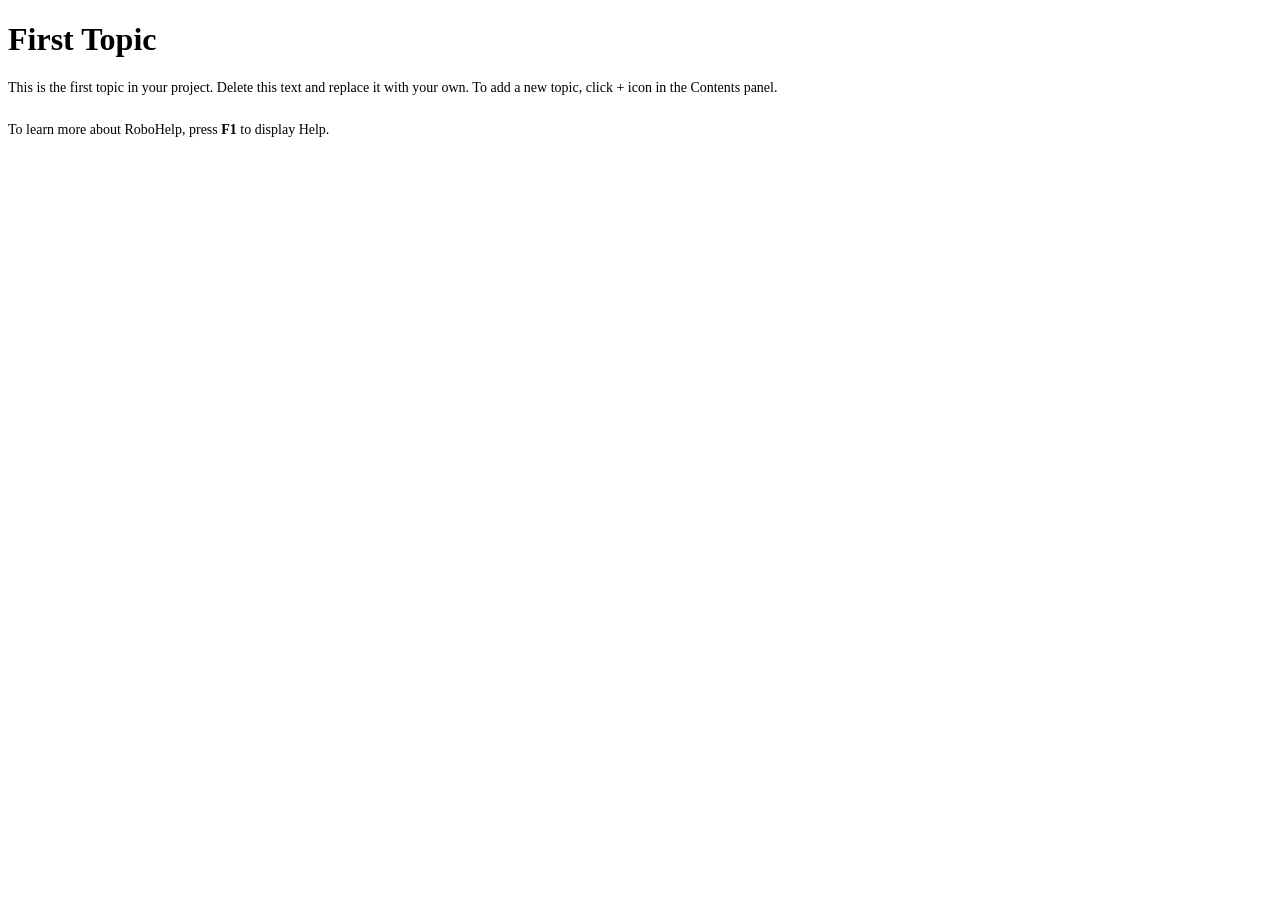
==== First_Topic.htm @ a484062f "Add files via upload" ====
<?xml version="1.0" encoding="utf-8" ?>
<!DOCTYPE html>
<html xmlns="http://www.w3.org/1999/xhtml"><head>
  <meta http-equiv="X-UA-Compatible" content="IE=edge"/>
  <meta name="viewport" content="width=device-width, initial-scale=1, maximum-scale=3, user-scalable=yes"/>
  <meta name="version" content="2022.4.0"/>
  <link rel="StyleSheet" href="./template/styles/topic.min.css" type="text/css"/>
  <link rel="StyleSheet" data-skin="true" type="text/css" href="./template/Orange/layout.css"/>
  <link rel="StyleSheet" data-skin="true" href="./template/Orange/userstyles.css" type="text/css"/>
  
  <script data-relpath="." src="./template/scripts/csh-redirect.js" type="text/javascript"></script>

<meta http-equiv="Content-Type" content="text/html; charset=utf-8"/>
<meta name="topic-status" content="Draft"/>
<title>First Topic</title>
<meta name="generator" content="Adobe RoboHelp 2022"/>
<link rel="stylesheet" href="assets/css/default.css" type="text/css"/>
<meta name="rh-version" content="2022.4.182"/></head>

<body class="rh-BODY-wrapper">
  <div class="cookie-widget-holder" id="cookie-status-widget-holder"></div>
  <div class="RH-LAYOUT-HEADER-skip-content-container" id="skip-to-content"></div>
  <header class="RH-LAYOUT-HEADER-container" role="banner">
    <div class="RH-LAYOUT-HEADER-logo-box  ">
      <div class="RH-LAYOUT-HEADER-logo" id="logo-holder"></div>
      <div class="RH-LAYOUT-HEADER-title" id="topic-title-holder"></div>
    </div>
    <div class="RH-LAYOUT-HEADERMENU-container" id="header-menu"></div>
    <div class="search-placeholder-class" id="search-with-help"></div>
  </header>
  <main role="main" class="RH-LAYOUT-BODY-container">
    <div class="RH-LAYOUT-SEARCHRESULTS" id="rh-searchresults"></div>
    <div class="RH-LAYOUT-LEFTPANEL-container" id="rh-leftpanel"></div>
    <div class="rh-layout-BODY-main" id="rh-layout-main">
      <div class="RH-LAYOUT-TOOLBAR-toolbar-box" id="rh-toolbar"></div>
      <div class="rh-layout-BODY-body">
        <div class="RH-LAYOUT-CENTERPANEL-container">
          <div class="rh-layout-selectdetails" id="rh-selectdetails"></div>
          <div class="RH-LAYOUT-CENTERPANEL-topic-box" id="rh-topic">
<h1>First Topic</h1>
<p>This is the first topic in your project. Delete this text and replace it with your own. To add a new topic, click + icon in the Contents panel.</p>
<p> </p>
<p>To learn more about RoboHelp, press <b>F1</b> to display Help.</p>

</div>
          <div class="RH-LAYOUT-BRS-container" id="rh-brs"></div>
        </div>
        <div class="RH-LAYOUT-RIGHTPANEL-container" id="rh-rightpanel"></div>
      </div>
    </div>
  </main>
  <footer role="contentinfo" class="RH-LAYOUT-FOOTER-container" id="rh-footer"></footer>
  <script type="text/javascript">//<![CDATA[

    gRootRelPath = "."
    gCommonRootRelPath = "."
    gTopicId = "0_1"
  
//]]></script>


  <script src="./template/scripts/topicpage.js"></script>
  <script src="./whxdata/layoutconfig.js"></script>
  <script src="./whxdata/brsdata.js"></script>

  
    

            


</body></html>
---- template/styles/topic.min.css ----
﻿[data-rhwidget="ExpandingText"].twisties-on-right a.expanding-title:after{content:'►';font-size:75%;vertical-align:middle}[data-rhwidget="ExpandingText"].twisties-on-left a.expanding-title:before{content:'►';font-size:75%;vertical-align:middle}[data-rhwidget="ExpandingText"] .expanding-content{display:none}[data-rhwidget="ExpandingText"].expanded.twisties-on-right a.expanding-title:after{content:'▼';font-size:75%;vertical-align:middle}[data-rhwidget="ExpandingText"].expanded.twisties-on-left a.expanding-title:before{content:'▼';font-size:75%;vertical-align:middle}[data-rhwidget="ExpandingText"] .expanding-content{display:inline;margin-left:0.25rem}a[data-rhwidget="DropSpot"].twisties-on-right:after{content:'►';font-size:75%;vertical-align:middle}a[data-rhwidget="DropSpot"].twisties-on-left:before{content:'►';font-size:75%;vertical-align:middle}a[data-rhwidget="DropSpot"].expanded.twisties-on-right:after{content:'▼';font-size:75%;vertical-align:middle}a[data-rhwidget="DropSpot"].expanded.twisties-on-left:before{content:'▼';font-size:75%;vertical-align:middle}.rh-popover{position:absolute;display:flex;justify-content:center;align-items:center;-webkit-box-sizing:border-box;-moz-box-sizing:border-box;box-sizing:border-box;background-color:#fff;border:.125rem solid #c8c8c8;border-radius:.25rem;padding:0;max-width:40.875rem;outline:none;-ms-filter:"progid:DXImageTransform.Microsoft.Alpha(Opacity=0)";filter:alpha(opacity=0);-webkit-transition:opacity 0.35s;-moz-transition:opacity 0.35s;-o-transition:opacity 0.35s;-ms-transition:opacity 0.35s;transition:opacity 0.35s;text-align:left}.rh-popover .rh-popover-content{-webkit-box-sizing:border-box;-moz-box-sizing:border-box;box-sizing:border-box;position:relative;display:block;border-radius:0 0 .125rem .125rem;height:100%;width:100%}.rh-popover .popover-text{margin:0.25rem;white-space:pre-line}.rh-popover .popover-topic{height:100%;width:100%}.expanding-content{white-space:pre-line}[data-targetname]:not(.show){display:none}[data-rhwidget="Trigger"].pressed:after{content:'▼';font-size:75%;vertical-align:middle}[data-rhwidget="Trigger"]:not(.pressed):after{content:'►';font-size:75%;vertical-align:middle}.rh-tag-content-hover{font-style:italic !important;color:red !important;background-color:#ff0 !important}.rh-applied-tag{color:green !important}div.rh_body{position:absolute;top:0;left:0;bottom:0;right:0;margin:0.5em;overflow:auto}img.rh-tag-content-hover{outline:2px solid red !important}object.rh-tag-content-hover{outline:2px solid red !important}img.popup-image-thumbnail{cursor:pointer}.rh-modal{padding-top:5rem;left:0;top:0;width:100% !important;height:100% !important;overflow:auto;background-color:rgba(0,0,0,0.3);position:fixed;z-index:10000}table.rh-modal-table{width:100%;height:100%}table.rh-modal-table td{vertical-align:baseline}.rh-modal-content{position:relative;float:left;top:1.7rem;background-color:#fefefe;border:1.25rem solid #fff;text-align:center;z-index:-1}.rh-modal-container{position:absolute;overflow:visible;text-align:center}.rh-modal-close{border-radius:6.0rem;float:right;height:3rem;width:3rem;margin-left:-1.5rem;cursor:pointer;text-align:center;background-color:#fefefe;background-image:url("../images/modal-close.png");background-repeat:no-repeat;background-position:center center;background-size:1.4rem 1.4rem;z-index:100;max-width:40px;max-height:40px}img.rh-expand-icon{height:1.2rem;width:1.2rem;margin-left:-1.5rem;margin-bottom:0.3rem;cursor:pointer}.text-box{float:left;background-color:#ffffff;width:200px;height:200px;border:solid 1px #000000;padding:5px}a.minitoc-caption{text-decoration:none;color:initial;font-weight:bold;font-size:12pt}p.minitoc-caption{font-weight:bold;font-size:12pt}ol.minitoc-list{padding-left:0;margin-left:0;list-style:none}ol.minitoc-list ol{list-style:none}p.seealso-caption{font-weight:bold;font-size:12pt}ol.seealso-list{padding-left:0;margin-left:0;list-style:none}p.reltopics-caption{font-weight:bold;font-size:12pt}ol.reltopics-list{padding-left:0;margin-left:0;list-style:none}span.expanding-content::before,span[data-targetname="expanding"]::before{content:' '}a.tooltip{color:#800000;cursor:pointer;font-style:italic;text-decoration:none}img,table{max-width:100%;height:auto}
---- template/Orange/layout.css ----
body {
  height: 100%;
  margin: 0;
  min-height: 100vh;
}

html {
  height: 100%;
}

:focus {
  outline: none;
}
.js-focus-visible :focus:not(.focus-visible) {
  outline: none;
}

.js-focus-visible .focus-visible:not(input) {
  outline-width: 0.125rem;
  outline-style: solid;
  outline-color: currentColor;
  outline-offset: -0.125rem;
}

label {
  cursor: pointer;
}

.rh-BODY-wrapper a {}

.rh-button {
  border: 0;
  margin: 0.187rem;
  padding: 0;
  background: transparent;
  cursor: pointer;
  text-decoration: inherit;
  text-transform: inherit;
  color: inherit;
  font-size: inherit;
  line-height: inherit;
  font-family: inherit;
  font-weight: inherit;
  font-style: inherit;
  letter-spacing: inherit;
  vertical-align: inherit;
}

.rh-layout-BODY-main {
  display: block;
  float: right;
  background: transparent;
  top: 0;
  position: relative;
  width: 100%;
}

.rh-layout-BODY-body {
  display: flex;
  height: calc(100% - 3.5rem);
}

.rh-ellipses-class {
  margin-left: 1.25rem;
  white-space: nowrap;
  width: 100%;
  overflow: hidden;
  text-overflow: ellipsis;
  display: inline-block;
  text-align: left;
}

.RH-LAYOUT-thumbnail {
  left: 0;
  top: 0;
  width: 100% !important;
  height: 100% !important;
  overflow: auto;
  background-color: rgba(0, 0, 0, 0.3);
  position: fixed;
  z-index: 10000;
  display: flex;
  justify-content: center;
  align-items: center;
}

.RH-LAYOUT-thumbnail-img-container {
  position: absolute;
  overflow: visible;
  align-items: center;
  display: flex;
  justify-content: center;
  max-width: 95%;
  max-height: 95%;
}

.RH-LAYOUT-thumbnail-close {
  border-radius: 6.0rem;
  float: right;
  height: 3rem;
  width: 3rem;
  cursor: pointer;
  text-align: center;
  background-color: #fefefe;
  background-image: url(./cross.svg);
  background-repeat: no-repeat;
  background-position: center center;
  background-size: 1.4rem 1.4rem;
  z-index: 100;
  max-width: 40px;
  max-height: 40px;
  position: absolute;
  right: -1rem;
  top: 0;
}

.RH-LAYOUT-thumbnail-image {
  position: relative;
  background-color: #fefefe;
  border: 1.25rem solid #fff;
  text-align: center;
  z-index: -1;
  max-width: calc(100% - 2rem);
  margin-top: 2rem;
}

.rh-main-class {
  height: 100%;
  flex-direction: column;
  display: flex;
  flex-grow: 1;
}

.rh-BODY-wrapper {
  height: auto;
  font-family: "Helvetica Neue", Helvetica, "Roboto", Arial, sans-serif;
  flex-direction: column;
  display: flex;
  position: relative;
  margin: 0;
  overflow: auto;
}

.rh-layout-selectdetails {
  width: 100%;
  background-color: transparent;
}

.RH-LAYOUT-BODY-container {
  display: flex;
  flex-grow: 1;
  align-items: stretch;
  position: relative;
}

.rh-hyperlink-popover {
  height: 100%;
  width: 100%;
  border: 0;
  overflow: auto;
}

.rh-popover {
  position: fixed;
  box-shadow: 0 0.125rem 0.187rem rgba(0, 0, 0, 0.12), 0 0.125rem 0.125rem rgba(0, 0, 0, 0.24);
  border-radius: 0.3125rem;
  z-index: 10;
  background: white;
}

.cookie-widget-holder {
  position: fixed;
  top: 0;
  width: 100%;
  height: 100%;
  z-index: 25;
}
.RH-LAYOUT-HEADER-container {
  height: 4.0rem;
  display: flex;
  align-items: center;
  color: azure;
  box-sizing: border-box;
  padding: 0.5rem 2rem 0.5rem 1.5rem;
  position: relative;
  justify-content: flex-end;
  box-shadow: 0 0.0625rem 0.275rem rgba(0, 0, 0, 0.1);;
  z-index: 20;
}

.sticky-header {
  position: sticky;
  top: 0;
}

.RH-LAYOUT-HEADER-logo-box {
  justify-content: center;
  align-items: center;
  display: flex;
  width: auto;
  position: absolute;
  left: 2rem;
  top: 0.5rem;
  height: calc(100% - 1rem);
}

.RH-LAYOUT-HEADER-logo {
  background-image: url(./logo.png);
  background-color: transparent;
  border: none;
  background-position: center;
  background-repeat: no-repeat;
  background-size: 3rem 3rem;
  padding: 0;
  cursor: pointer;
  margin-right: 2rem;
  height: 100%;
  width: 5rem;
}

.rh-layout-HEADER-logo-link {
  display: block;
  width: 100%;
  height: 100%;
}

.rh-layout-HEADER-title-link {
  display: flex;
  cursor: inherit;
  text-decoration: inherit;
  text-transform: inherit;
  color: inherit;
  font-size: inherit;
  line-height: inherit;
  font-family: inherit;
  font-weight: inherit;
  font-style: inherit;
  letter-spacing: inherit;
  vertical-align: inherit;
}

.logo-holder{
  height: 100%;
}

.logo-holder-cover-class  {
  width: 100%;
  height: 100%;
}

.RH-LAYOUT-HEADER-title {
  font-size: 1.675rem;
  width: auto;
  cursor: pointer;
  white-space: nowrap;
  font-family: inherit;
  display: flex;
  align-items: center;
  height: 100%;
}



.RH-LAYOUT-LEFTPANEL-container {
  height: calc(100vh - 4.25rem);
  top: 0;
  position: sticky;
  max-width: 20rem;
  min-width: 20rem;
}

.RH-LAYOUT-LEFTPANEL-tab-panel {
  height: calc(100% - 4rem);
  font-size: 0.9rem;
}

.RH-LAYOUT-LEFTPANEL-toc {
  overflow: auto;
  width: 100%;
  height: 100%;
  padding-left: 0;
  box-sizing: border-box;
}

.RH-LAYOUT-LEFTPANEL-section {
  overflow: hidden;
}

.RH-LAYOUT-LEFTPANEL-title {
  display: flex;
  white-space: normal;
  flex-direction: row;
  align-items: center;
  justify-content: flex-start;
  text-decoration: none;
  box-sizing: border-box;
  width: 100%;
  padding-left: 0.275rem;
  padding-right: 0.275rem;
  padding-top: 0.5rem;
  padding-bottom: 0.5rem;
  cursor: pointer;
}

.RH-LAYOUT-LEFTPANEL-title-level-0 {
  padding-left: 2.275rem;
}

.RH-LAYOUT-LEFTPANEL-title-level-1 {
  padding-left: 3.275rem;
}

.RH-LAYOUT-LEFTPANEL-title-level-2 {
  padding-left: 4.275rem;
}

.RH-LAYOUT-LEFTPANEL-title-level-3 {
  padding-left: 5.275rem;
}

.RH-LAYOUT-LEFTPANEL-title-level-4 {
  padding-left: 5.275rem;
}

.RH-LAYOUT-LEFTPANEL-title-level-5 {
  padding-left: 6.275rem;
}

.RH-LAYOUT-LEFTPANEL-title-level-6 {
  padding-left: 7.275rem;
}

.RH-LAYOUT-LEFTPANEL-title-level-7 {
  padding-left: 8.275rem;
}

.RH-LAYOUT-LEFTPANEL-title:hover {
  display: flex;
}

.RH-LAYOUT-LEFTPANEL-collapsed-title {
  display: flex;
  margin-left: -1rem;
}

.RH-LAYOUT-LEFTPANEL-expand-icon {
  width: 0.75rem;
  height: 0.75rem;
  min-width: 0.75rem;
  min-height: 0.75rem;
  background-size: contain;
  background-repeat: no-repeat;
  background-position: center;
  background-image: url(./ch-right.svg);
  margin-right: 0.25rem;
  cursor: pointer;
}

.RH-LAYOUT-LEFTPANEL-expanded-title {
  display: flex;
  margin-left: -1rem;
}

.RH-LAYOUT-LEFTPANEL-collapse-icon {
  width: 0.75rem;
  height: 0.75rem;
  min-width: 0.75rem;
  min-height: 0.75rem;
  background-size: 100% 100%;
  background-repeat: no-repeat;
  background-position: center;
  background-image: url(./ch-down.svg);
  margin-right: 0.25rem;
  cursor: pointer;
}

.RH-LAYOUT-LEFTPANEL-topic-icon {
  width: 0;
  height: 0;
  background-size: contain;
  background-repeat: no-repeat;
  background-position: center;
  cursor: pointer;
  flex-shrink: 0;
}

.RH-LAYOUT-LEFTPANEL-selected-title {
  display: flex;
  margin-left: -1rem;
}
.rh-layout-LEFTPANEL-tree-item-content {
  white-space: normal;
  overflow: hidden;
  text-overflow: ellipsis;
  display: inline;
}

.rh-layout-LEFTPANEL-tree-item-content a {
  white-space: normal;
  overflow: hidden;
  text-overflow: ellipsis;
  display: inline;
  text-decoration: none;
}

.RH-LAYOUT-LEFTPANEL-selected-icon {
  border-radius: 2rem;
  width: 0.5rem;
  min-width: 0.5rem;
  height: 0.5rem;
  background-size: 100% 100%;
  margin-left: 0.15rem;
  margin-right: 0.4rem;
}

.RH-LAYOUT-LEFTPANEL-selected-section-icon {
}

.RH-LAYOUT-LEFTPANEL-selected-title:hover {
  display: flex;
}

.rh-layout-LEFTPANEL-toc-icon-open {
  position: absolute;
  top: 0;
  right: 0.25rem;
  height: auto;
  display: flex;
  align-items: center;
  width: auto;
  cursor: pointer;
}

.rh-layout-LEFTPANEL-toc-icon-collapsed {
  left: 0;
  margin-left: 1rem;
}

.rh-layout-LEFTPANEL-left-panel {
  position: relative;
  height: 100%;
}

.rh-layout-LEFTPANEL-tree-item-text {
  display: flex;
  cursor: pointer;
  flex-grow: 1;
  text-decoration: inherit;
  text-transform: inherit;
  color: inherit;
  font-size: inherit;
  line-height: inherit;
  font-family: inherit;
  font-weight: inherit;
  font-style: inherit;
  letter-spacing: inherit;
  vertical-align: inherit;
}

.rh-layout-simple-list {
  margin: 0;
  padding: 0;
  list-style: none;
}

.rh-layout-LEFTPANEL-left-panel li:focus {
  outline: none;
}
.RH-LAYOUT-LEFTPANEL-tab-view {
  display: block;
  height: 100%;
  width: 100%;
  min-width: 20rem;
}

.RH-LAYOUT-LEFTPANEL-tab-list {
  display: flex;
  flex-direction: row;
  justify-content: space-evenly;
  height: 3rem;
  width: 100%;
  margin-bottom: 0.5rem;
}

.RH-LAYOUT-LEFTPANEL-tab {
  display: inline;
  white-space: nowrap;
  overflow: hidden;
  text-overflow: ellipsis;
  align-items: center;
  border-radius: 0.3125rem;
  padding: 0.5rem;
  margin: 0.35rem 0.5rem;
  padding-left: 0.75rem;
  padding-right: 0.75rem;
  letter-spacing: 0;
  font-style: inherit;
  text-transform: none;
  font-size: 1rem;
  cursor: pointer;
}

.RH-LAYOUT-LEFTPANEL-selected-tab {
  font-weight: bold;
}
.rh-layout-TOOLBAR-custom-button-wrapper {
    display: flex;
    justify-content: flex-end;
    width: 100%;
    overflow-x: auto;
}

  
.RH-LAYOUT-TOOLBAR-button-0 {
    display: flex;
    align-items: center;
    border-radius: 0.3125rem;
    font-size: 1rem;
    padding: 0.65rem;
    width: auto;
    margin: 0.5rem;
    margin-top: 0.2rem;
    padding-left: 0.75rem;
    padding-right: 0.75rem;
    cursor: pointer;
    line-height: 1.25rem;
    font-family: inherit;
    color: inherit;
  }
  
 .RH-LAYOUT-TOOLBAR-button-0-applied {
    display: flex;
  }

  .RH-LAYOUT-TOOLBAR-button-0 .RH-LAYOUT-TOOLBAR-button-icon {
    background-image: url(./expand_all.svg);
    background-repeat: no-repeat;
    background-position: center center;
    background-size: contain;
    width: 1.25rem;
    height: 1.25rem;
    margin-right: 0.25rem;
    outline: none;
  }
  
  .RH-LAYOUT-TOOLBAR-button-0 .RH-LAYOUT-TOOLBAR-button-icon-applied {
    background-image: url(./collapse_all.svg);
  }
  
  .RH-LAYOUT-TOOLBAR-button-1 {
    display: flex;
    align-items: center;
    border-radius: 0.3125rem;
    font-size: 1rem;
    padding: 0.65rem;
    width: auto;
    margin: 0.5rem;
    padding-left: 0.75rem;
    padding-right: 0.75rem;
    cursor: pointer;
    line-height: 1.25rem;
    margin-top: 0.2rem;
    font-family: inherit;
    color: inherit;
  }
  
  .RH-LAYOUT-TOOLBAR-button-1-applied {
    display: flex;
  }

  .RH-LAYOUT-TOOLBAR-button-1 .RH-LAYOUT-TOOLBAR-button-icon {
    background-image: url(./unsaved.svg);
    background-repeat: no-repeat;
    background-position: center center;
    background-size: contain;
    width: 1.25rem;
    height: 1.25rem;
    margin-right: 0.25rem;
    outline: none;
  }
  
  .RH-LAYOUT-TOOLBAR-button-1 .RH-LAYOUT-TOOLBAR-button-icon-applied {
    background-image: url(./saved.svg);
  }
  
  .RH-LAYOUT-TOOLBAR-button-2 {
    display: flex;
    align-items: center;
    border-radius: 0.3125rem;
    font-size: 1rem;
    padding: 0.65rem;
    width: auto;
    margin: 0.5rem;
    padding-left: 0.75rem;
    padding-right: 0.75rem;
    cursor: pointer;
    margin-top: 0.2rem;
    line-height: 1.25rem;
    font-family: inherit;
    color: inherit;
}
  
  .RH-LAYOUT-TOOLBAR-button-2-applied {
    display: flex;
  }
  
  .RH-LAYOUT-TOOLBAR-button-2 .RH-LAYOUT-TOOLBAR-button-icon {
    background-image: url(./filter.svg);
    background-repeat: no-repeat;
    background-position: center center;
    background-size: contain;
    width: 1.25rem;
    height: 1.25rem;
    margin-right: 0.25rem;
    outline: none;
  }
  
  .RH-LAYOUT-TOOLBAR-button-2 .RH-LAYOUT-TOOLBAR-button-icon-applied {
    background-image: url(./filter2.svg);
  }
  
  .RH-LAYOUT-TOOLBAR-button-3 {
    display: flex;
    align-items: center;
    border-radius: 0.3125rem;
    font-size: 1rem;
    padding: 0.65rem;
    width: auto;
    margin: 0.5rem;
    padding-left: 0.75rem;
    margin-top: 0.2rem;
    padding-right: 0.75rem;
    cursor: pointer;
    line-height: 1.25rem;
    font-family: inherit;
    color: inherit;
  }
  
  .RH-LAYOUT-TOOLBAR-button-3-applied {
    display: flex;
  }
  
  .RH-LAYOUT-TOOLBAR-button-3 .RH-LAYOUT-TOOLBAR-button-icon {
    background-image: url(./bmrk_select.svg);
    background-repeat: no-repeat;
    background-position: center center;
    background-size: contain;
    width: 1.25rem;
    height: 1.25rem;
    margin-right: 0.25rem;
    outline: none;
  }
  
  .RH-LAYOUT-TOOLBAR-button-3 .RH-LAYOUT-TOOLBAR-button-icon-applied {
    background-image: url(./bmrk_unselect.svg);
  }
  
  .RH-LAYOUT-TOOLBAR-button-4 {
    display: flex;
    align-items: center;
    border-radius: 0.3125rem;
    font-size: 1rem;
    padding: 0.65rem;
    width: auto;
    margin: 0.5rem;
    margin-top: 0.2rem;
    padding-left: 0.75rem;
    padding-right: 0.75rem;
    cursor: pointer;
    line-height: 1.25rem;
    font-family: inherit;
    color: inherit;
  }
  
  .RH-LAYOUT-TOOLBAR-button-4-applied {
    display: flex;
  }
  
  .RH-LAYOUT-TOOLBAR-button-4 .RH-LAYOUT-TOOLBAR-button-icon {
    background-image: url(./download_pdf.svg);
    background-repeat: no-repeat;
    background-position: center center;
    background-size: contain;
    width: 1.25rem;
    height: 1.25rem;
    margin-right: 0.25rem;
    outline: none;
  }
  
  .RH-LAYOUT-TOOLBAR-button-4 .RH-LAYOUT-TOOLBAR-button-icon-applied {
    background-image: url(./download_pdf.svg);
  }
  
  .RH-LAYOUT-TOOLBAR-button-5 {
    display: flex;
    align-items: center;
    border-radius: 0.3125rem;
    font-size: 1rem;
    padding: 0.65rem;
    width: auto;
    margin: 0.5rem;
    padding-left: 0.75rem;
    margin-top: 0.2rem;
    padding-right: 0.75rem;
    cursor: pointer;
    line-height: 1.25rem;
    font-family: inherit;
    color: inherit;
  }
  
  .RH-LAYOUT-TOOLBAR-button-5-applied {
    display: flex;
  }
  
  .RH-LAYOUT-TOOLBAR-button-5 .RH-LAYOUT-TOOLBAR-button-icon {
    background-image: url(./search.svg);
    background-repeat: no-repeat;
    background-position: center center;
    background-size: contain;
    width: 1.25rem;
    height: 1.25rem;
    margin-right: 0.25rem;
    outline: none;
  }
  
  .RH-LAYOUT-TOOLBAR-button-5 .RH-LAYOUT-TOOLBAR-button-icon-applied {
    background-image: url(./search.svg);
  }
  
  .RH-LAYOUT-TOOLBAR-button-6 {
    display: flex;
    align-items: center;
    border-radius: 0.3125rem;
    font-size: 1rem;
    padding: 0.65rem;
    width: auto;
    margin: 0.5rem;
    padding-left: 0.75rem;
    padding-right: 0.75rem;
    margin-top: 0.2rem;
    cursor: pointer;
    line-height: 1.25rem;
    font-family: inherit;
    color: inherit;
  }
  
  
  .RH-LAYOUT-TOOLBAR-button-6-applied {
    display: flex;
  }

  .RH-LAYOUT-TOOLBAR-button-6 .RH-LAYOUT-TOOLBAR-button-icon {
    background-image: url(./share.svg);
    background-repeat: no-repeat;
    background-position: center center;
    background-size: contain;
    width: 1.25rem;
    height: 1.25rem;
    margin-right: 0.25rem;
    outline: none;
  }
  
  .RH-LAYOUT-TOOLBAR-button-6 .RH-LAYOUT-TOOLBAR-button-icon-applied {
    background-image: url(./share.svg);
  }
  
  .RH-LAYOUT-TOOLBAR-button-7 {
    display: flex;
    align-items: center;
    border-radius: 0.3125rem;
    font-size: 1rem;
    padding: 0.65rem;
    width: auto;
    margin: 0.5rem;
    padding-left: 0.75rem;
    padding-right: 0.75rem;
    margin-top: 0.2rem;
    cursor: pointer;
    line-height: 1.25rem;
    font-family: inherit;
    color: inherit;
  }
  
.RH-LAYOUT-TOOLBAR-button-7-applied {
  display: flex;
}

.RH-LAYOUT-TOOLBAR-button-7 .RH-LAYOUT-TOOLBAR-button-icon {
  background-image: url(./Dark.svg);
  background-repeat: no-repeat;
  background-position: center center;
  background-size: contain;
  width: 1.25rem;
  height: 1.25rem;
  margin-right: 0.25rem;
  outline: none;
}

.RH-LAYOUT-TOOLBAR-button-7 .RH-LAYOUT-TOOLBAR-button-icon-applied {
  background-image: url(./light.svg);
}

.RH-LAYOUT-TOOLBAR-button-8 {
  display: flex;
  align-items: center;
  border-radius: 0.3125rem;
  font-size: 1rem;
  padding: 0.65rem;
  width: auto;
  margin: 0.5rem;
  padding-left: 0.75rem;
  padding-right: 0.75rem;
  margin-top: 0.2rem;
  cursor: pointer;
  line-height: 1.25rem;
  font-family: inherit;
  color: inherit;
}

.RH-LAYOUT-TOOLBAR-button-8-applied {
  display: flex;
}

.RH-LAYOUT-TOOLBAR-button-8 .RH-LAYOUT-TOOLBAR-button-icon {
background-image: url(./print.svg);
background-repeat: no-repeat;
background-position: center center;
background-size: contain;
width: 1.25rem;
height: 1.25rem;
margin-right: 0.25rem;
outline: none;
}

.RH-LAYOUT-TOOLBAR-button-8 .RH-LAYOUT-TOOLBAR-button-icon-applied {
background-image: url(./print-mobile.svg);
}
.RH-LAYOUT-HOMEPAGE-TOOLBAR-button-1 {
    display: flex;
    align-items: center;
    border-radius: 0.3125rem;
    font-size: 1rem;
    padding: 0.65rem;
    width: auto;
    margin: 0.5rem;
    padding-left: 0.75rem;
    padding-right: 0.75rem;
    cursor: pointer;
    line-height: 1.25rem;
    margin-top: 0.2rem;
    font-family: inherit;
    color: inherit;
}
  
.RH-LAYOUT-HOMEPAGE-TOOLBAR-button-1-applied {
    display: flex;
}

.RH-LAYOUT-HOMEPAGE-TOOLBAR-button-1 .RH-LAYOUT-HOMEPAGE-TOOLBAR-button-icon {
    background-image: url(./homepage-unsaved.svg);
    background-repeat: no-repeat;
    background-position: center center;
    background-size: contain;
    width: 1.25rem;
    height: 1.25rem;
    margin-right: 0.25rem;
    outline: none;
}
  
.RH-LAYOUT-HOMEPAGE-TOOLBAR-button-1 .RH-LAYOUT-HOMEPAGE-TOOLBAR-button-icon-applied {
    background-image: url(./homepage-saved.svg);
}
  
.RH-LAYOUT-HOMEPAGE-TOOLBAR-button-2 {
    display: flex;
    align-items: center;
    border-radius: 0.3125rem;
    font-size: 1rem;
    padding: 0.65rem;
    width: auto;
    margin: 0.5rem;
    padding-left: 0.75rem;
    padding-right: 0.75rem;
    cursor: pointer;
    margin-top: 0.2rem;
    line-height: 1.25rem;
    font-family: inherit;
    color: inherit;
}
  
.RH-LAYOUT-HOMEPAGE-TOOLBAR-button-2-applied {
    display: flex;
}
  
.RH-LAYOUT-HOMEPAGE-TOOLBAR-button-2 .RH-LAYOUT-HOMEPAGE-TOOLBAR-button-icon {
    background-image: url(./homepage-filter.svg);
    background-repeat: no-repeat;
    background-position: center center;
    background-size: contain;
    width: 1.25rem;
    height: 1.25rem;
    margin-right: 0.25rem;
    outline: none;
}
  
.RH-LAYOUT-HOMEPAGE-TOOLBAR-button-2 .RH-LAYOUT-HOMEPAGE-TOOLBAR-button-icon-applied {
    background-image: url(./homepage-filter2.svg);
}
.nav {
  overflow: hidden;
}

.nav ul {
  margin: 0;
  padding: 0;
  list-style-type: none;
  max-height: 3rem;
  position: relative;
}

.nav li {
  display: inline-block;
  background: transparent;
}

.nav li:last-child {
  position: absolute;
  right: 0;
  top: 0;
  visibility: hidden;
}

.nav li:nth-last-child(2) {
  position: absolute;
  top: 0;
  right: 0;
  margin: 0;
  visibility: hidden;
}

.nav#menu:target {
  height: auto;
  padding: 0;
  width: 100%;
}

.nav#menu:target ul {
  max-height: none;
}

.nav#menu:target li {
  display: block;
}

.nav#menu:target li:not(:first-child) {
  margin-top: 2px;
}

.nav#menu:target li:last-child {
  display: none;
}

.nav#menu:target li:nth-last-child(2) {
  visibility: visible;
}

.rh-layout-TOOLBAR-tool-list {
  width: 100%;
  display: flex;
  justify-content: flex-end;
}

.RH-LAYOUT-TOOLBAR-toolbar-box {
  display: block;
  width: 100%;
  margin-bottom: 0.5rem;
  position: sticky;
  top: 0;
  height: 3rem;
  z-index: 2;
}

.RH-LAYOUT-TOOLBAR-toolbar {
  display: block;
}

.RH-LAYOUT-HOMEPAGE-TOOLBAR-toolbar {
  display: block;
}

.RH-LAYOUT-TOOLBAR-toc-icon-div {
  display: flex;
  align-items: center;
  width: 3.5rem;
  cursor: pointer;
  padding-left: 1.9rem;
}

.RH-LAYOUT-TOOLBAR-panel-show {
  background-image: url(./expand_toc.svg);
  width: 1.5rem;
  height: 1.5rem;
  background-repeat: no-repeat;
  background-size: contain;
  background-position: center;
  cursor: pointer;
  z-index: 2;
}

.RH-LAYOUT-TOOLBAR-panel-hide {
  background-image: url(./collapse_toc.svg);
  width: 1.5rem;
  height: 1.5rem;
  background-repeat: no-repeat;
  background-size: contain;
  background-position: center;
  cursor: pointer;
  z-index: 2;
}

.RH-LAYOUT-TOOLBAR-menu-close {
  display: flex;
  align-items: center;
  border-radius: 0.3125rem;
  font-size: 1rem;
  padding: 0.65rem;
  width: auto;
  margin: 0.5rem;
  padding-left: 0.75rem;
  padding-right: 0.75rem;
  cursor: pointer;
  line-height: 1.25rem;
  background: white;
}

.RH-LAYOUT-TOOLBAR-menu {
  display: flex;
  align-items: center;
  border-radius: 0.3125rem;
  font-size: 1rem;
  padding: 0.65rem;
  width: auto;
  margin: 0.5rem;
  padding-left: 0.75rem;
  padding-right: 0.75rem;
  cursor: pointer;
  line-height: 1.25rem;
  background: white;
}
.RH-LAYOUT-CENTERPANEL-container {
  width: calc(100% - 22rem);
  display: flex;
  margin-left: 2rem;
  flex-direction: column;
  overflow-y: hidden;
  overflow-x: auto;
}

.RH-LAYOUT-CENTERPANEL-container-fullscreen {
  width: calc(100% - 4rem);
  margin-bottom: 3rem;
}


.RH-LAYOUT-CENTERPANEL-topic-box {
  position: relative;
  flex-grow: 1;
  min-height: calc(100% - 16rem);
}



.RH-LAYOUT-BODY-mobile-view .RH-LAYOUT-CENTERPANEL-top-panel {
  height: auto;
  display: block;
}
.RH-LAYOUT-SEARCHRESULTS-container {
  width: 100%;
  position: absolute;
  background: rgba(0, 0, 0, 0.5);
  top: 0;
  height: 0;
  z-index: 10;
  display: none;
}

.RH-LAYOUT-SEARCHRESULTS {
  position: absolute;
  top: 0;
  width: 100%;
  height: 100%;
}

.RH-LAYOUT-SEARCHRESULTS-results-outer-box {
  overflow: auto;
  width: calc(100% - 20rem - 22.5rem);
  left: 20rem;
  padding: 0 1rem;
  position: relative;
  max-height: 80vh;
  z-index: 2;
  margin-left: 2.5rem;
}

.rh-layout-SEARCHRESULTS-results-outer-box-static-header {
  position: fixed;
}

.RH-LAYOUT-SEARCHRESULTS-results-close {
  width: 0.75rem;
  height: 0.75rem;
  cursor: pointer;
  background-image: url(./cross.svg);
  background-size: contain;
  background-repeat: no-repeat;
  margin: 0 0.75rem;
}

.RH-LAYOUT-SEARCHRESULTS-results-inner-box {
  display: block;
}

.RH-LAYOUT-SEARCHRESULTS-results-inner-box .RH-LAYOUT-SEARCHRESULTS-results-header {
  display: flex;
  align-items: center;
  padding: 1.5rem 0 1.4375rem 0;
  font-size: 1rem;
}


.RH-LAYOUT-SEARCHRESULTS-result-item {
  padding: 0 2.5rem 1.5rem 2.5rem;
}

.RH-LAYOUT-SEARCHRESULTS-results-inner-box .RH-LAYOUT-SEARCHRESULTS-result-item .RH-LAYOUT-SEARCHRESULTS-result-item-title {
  text-align: center;
  font-size: 1.0rem;
  padding: 0.5rem 0;
  text-decoration: none;
}

.RH-LAYOUT-SEARCHRESULTS-result-item-summary {
  font-size: 0.9rem;
  padding: 0;
  margin: 0;
  margin-top: 0.75rem;
  overflow-wrap: break-word;
}

.RH-LAYOUT-SEARCHRESULTS-result-item-path {
  font-size: 0.8rem;
  padding: 0;
  margin: 0;
  margin-top: 0.75rem;
}

.RH-LAYOUT-SEARCHRESULTS-results-footer {
  display: flex;
  justify-content: center;
  padding-top: 2rem;
  padding-bottom: 2rem;
}

.RH-LAYOUT-SEARCHRESULTS-results-footer:empty {
  display: none;
}

.RH-LAYOUT-SEARCHRESULTS-paginator {
  display: flex;
  align-items: center;
}

.RH-LAYOUT-SEARCHRESULTS-paginator-label {
  color: #6E6E6E;
  font-size: 0.875rem;
  line-height: 1.0625rem;
  min-width: 5rem;
  text-align: center;
}

.RH-LAYOUT-SEARCHRESULTS-prev-page {
  margin-right: 1rem;
  padding: 0.5625rem;
}

.RH-LAYOUT-SEARCHRESULTS-prev-page-icon {
  display: block;
  width: 0.875rem;
  height: 0.875rem;
  cursor: pointer;
  background-image: url(./search-page-prev.svg);
  background-size: contain;
  background-repeat: no-repeat;
  background-position: center;
}

.RH-LAYOUT-SEARCHRESULTS-next-page {
  margin-left: 1rem;
  padding: 0.5625rem;
}

.RH-LAYOUT-SEARCHRESULTS-next-page-icon {
  display: block;
  width: 0.875rem;
  height: 0.875rem;
  cursor: pointer;
  background-image: url(./search-page-next.svg);
  background-size: contain;
  background-repeat: no-repeat;
  background-position: center;
}

.rh-layout-CENTERPANEL-search-prediction-results {
  overflow: auto;
  width: calc(100% - 20rem - 26rem);
  left: 20rem;
  padding: 0 4rem;
  position: relative;
  max-height: 60%;
  background: white;
  z-index: 2;
}

.rh-layout-SEARCHRESULTS-search-results-container-show {
  height: 100%;
  display: block;
}

.rh-layout-SEARCHRESULTS-search-results-container-show a {
  text-decoration: none;
}
.RH-LAYOUT-SEARCHRESULTS-phrase-result {
    margin: 0 2.8rem 1rem 2.8rem;
    padding: 0.5rem 1rem 0.5rem 1rem;
    border-radius: 0.5rem;
    border: 1px solid #dfe1e5;
  }
  
  .RH-LAYOUT-SEARCHRESULTS-phrase-title {
    padding-bottom: 0.5rem;
    height: 3rem;
    line-height: 3rem;
    background-color: transparent;
    border-radius: 0.5rem 0.5rem 0 0;
    padding: 0;
  }
  
  .RH-LAYOUT-SEARCHRESULTS-phrase-title{
    margin: 0;
  }
  
  
  .RH-LAYOUT-SEARCHRESULTS-phrase-desc {
    padding: 0.25rem 0 0 0;
    margin: 0;
    overflow: auto;
  }
  
  .RH-LAYOUT-SEARCHRESULTS-phrase-desc::-webkit-scrollbar {
    width: 0.5rem;
    background: transparent;
  }
  
  .RH-LAYOUT-SEARCHRESULTS-phrase-desc::-webkit-scrollbar-thumb {
    background-color: undefined;
  }
  
.rh-layout-CUSTOM-SEARCHRESULTS .RH-LAYOUT-SEARCHRESULTS-phrase-result {
    margin-left: 0;
    margin-right: 0;
}
.RH-LAYOUT-RIGHTPANEL-bottom-toolbar {
  position: fixed;
  right: 2rem;
  bottom: 0;
  width: 100%;
  height: auto;
}

.rh-layout-RIGHTPANEL-bottom-buttons {
  position: absolute;
  display: flex;
  width: 100%;
  justify-content: flex-end;
  align-items: center;
  bottom: 0.5rem;
  box-sizing: border-box;
}

.rh-layout-RIGHTPANEL-bottom-buttons > *:not(:last-child) {
  margin-right: 0.625rem;
}

.rh-layout-RIGHTPANEL-rightpanel-content {
  display: block;
  width: 100%;
  justify-content: center;
  position: relative;
}

.rh-fullscreenmode {
  width: 80%;
  margin: auto;
}

.rh-layout-FILTERS-filterULClass li input[type="checkbox"], .rh-layout-HOMEPAGE-FILTERS-filterULClass li input[type="checkbox"]{
  margin-right: 0.5rem;
}


.RH-LAYOUT-RIGHTPANEL-container {
  display: flex;
  justify-content: center;
  width: 16rem;
  min-width: 16rem;
  padding: 2rem 2rem 0 2rem;
  position: fixed;
  right: 0;
  top: 8rem;
  height: calc(100vh - 10rem);
}

.RH-LAYOUT-RIGHTPANEL-top-buttons {
  display: flex;
  align-items: center;
  max-height: 2rem;
  margin: 0 1rem 2.5rem 1rem;
}

.RH-LAYOUT-RIGHTPANEL-fav-button {
  background-size: 60% 60%;
  background-image: url(./unsaved.svg);
  background-repeat: no-repeat;
  background-position: center;
  width: 1.75rem;
  height: 1.75rem;
  margin-left: 0;
  border-radius: 50%;
  cursor: pointer;
  margin-right: 1rem;
}

.RH-LAYOUT-RIGHTPANEL-rightpanel-bmrk-saved {
  background-size: 60% 60%;
  background-image: url(./saved.svg);
  background-repeat: no-repeat;
  background-position: center;
  width: 1.75rem;
  height: 1.75rem;
  margin-left: 0;
  border-radius: 50%;
  cursor: pointer;
  margin-right: 1rem;
}

.RH-LAYOUT-RIGHTPANEL-print-button {
  background-size: 60% 60%;
  background-image: url(./print.svg);
  background-repeat: no-repeat;
  background-position: center;
  width: 1.75rem;
  height: 1.75rem;
  border-radius: 50%;
  cursor: pointer;
  margin-right: 1rem;
}

.RH-LAYOUT-RIGHTPANEL-highlight-remove-button {
  background-size: 60% 60%;
  background-image: url(./highlight.svg);
  background-repeat: no-repeat;
  background-position: center;
  width: 1.75rem;
  height: 1.75rem;
  border-radius: 50%;
  cursor: pointer;
}

.RH-LAYOUT-RIGHTPANEL-pageup-button {
  background-size: contain;
  background-repeat: no-repeat;
  background-position: center;
  width: 3rem;
  height: 3rem;
  margin: 0;
  background-color: transparent;
  background-image: url(./page_up.svg);
}

.RH-LAYOUT-RIGHTPANEL-fullscreen-button {
  background-size: contain;
  background-repeat: no-repeat;
  background-position: center;
  width: 3rem;
  height: 3rem;
  margin: 0;
  background-color: transparent;
  background-image: url(./full_screen.svg);
}

.RH-LAYOUT-RIGHTPANEL-regular-screen-button {
  background-size: contain;
  background-repeat: no-repeat;
  background-position: center;
  width: 3rem;
  height: 3rem;
  margin: 0;
  background-color: transparent;
  background-image: url(./regular_screen.svg);
}

.RH-LAYOUT-RIGHTPANEL-prev-button {
  background-size: contain;
  background-repeat: no-repeat;
  background-position: center;
  width: auto;
  height: 3rem;
  margin: 0;
  background-color: transparent;
  display: flex;
  align-items: center;
  text-decoration: none;
}

.RH-LAYOUT-RIGHTPANEL-next-button {
  background-size: contain;
  background-repeat: no-repeat;
  background-position: center;
  width: auto;
  height: 3rem;
  margin: 0;
  background-color: transparent;
  display: flex;
  align-items: center;
  text-decoration: none;
}
.RH-LAYOUT-FOOTER-container {
  width: 100%;
  align-items: center;
  position: relative;
  margin: auto;
  background-color: white;
}

.sticky-footer {
  position: sticky;
  bottom: 0;
}
.RH-LAYOUT-HOMEPAGE-TITLEBAR-container {
  display: flex;
  flex-direction: column;
  background-image: url(./homepage_background.png);
  height: 23rem;
  background-repeat: no-repeat;
  background-size: cover;
}

.RH-LAYOUT-HOMEPAGE-TITLEBAR-title-bar {
  background-color: transparent;
  display: flex;
  flex-wrap: wrap;
  flex-direction: row;
  justify-content: flex-start;
  height: 4rem;
  padding: 0.5rem 0.5rem 0.5rem 2rem;
  align-items: center;
  min-height: 2.5rem;
  font-size: 1.675rem;
  color: white;
  margin-bottom: 5.5rem;
  width: inherit;
}

.RH-LAYOUT-HOMEPAGE-TITLEBAR-logo {
  margin-right: 2rem;
  background-color: transparent;
  border: none;
  background-image: url(./logo.png);
  background-repeat: no-repeat;
  background-position: center;
  background-size: contain;
  height: 100%;
  width: 5rem;
  cursor: pointer;
}

.rh-layout-HOMEPAGE-TITLEBAR-logo-link {
  display: block;
  width: 100%;
  height: 100%;
  color: inherit;
}

.RH-LAYOUT-HOMEPAGE-TITLEBAR-title {
  display: block;
  cursor: pointer;
}

.rh-layout-HOMEPAGE-titlebar-right-box {
  display: flex;
  flex-grow: 1;
  justify-content: flex-end;
  align-items: center;
  height: 0;
}

.RH-LAYOUT-HOMEPAGE-TITLEBAR-caption-bar {
  display: flex;
  font-size: xx-large;
  align-items: center;
  justify-content: center;
  color: white;
  margin-top: 1.5rem;
}

.RH-LAYOUT-HOMEPAGE-TITLEBAR-caption {
  font-size: 2rem;
  padding-top: 1rem;
}

.RH-LAYOUT-HOMEPAGE-SEARCHBOX-outer-box {
  display: flex;
  width: 30rem;
  height: 3rem;
}

.rh-layout-HOMEPAGE-SEARCHBOX-searchcontainer {
  display: flex;
  flex-direction: column;
  width: 100%;
  justify-content: center;
  align-items: center;
}

.RH-LAYOUT-HOMEPAGE-SEARCHBOX-inner-box {
  display: flex;
  justify-content: space-evenly;
  align-items: center;
  border-radius: 1.25rem;
  background-size: 1.5rem;
  background: white;
  width: 100%;
  padding: 0;
  height: 3rem;
}

.rh-homepage-search-is-active {
  border-bottom-left-radius: 0;
  border-bottom-right-radius: 0;
}

.RH-LAYOUT-HOMEPAGE-SEARCHBOX-icon {
  max-height: 100%;
  background-image: url(./search.svg);
  width: 1.5rem;
  height: 1.25rem;
  margin-left: 0.5rem;
  background-position: center;
  margin-right: 0.5rem;
  background-repeat: no-repeat;
  background-size: 1.25rem 1.25rem;;
  cursor: pointer;
}

.RH-LAYOUT-HOMEPAGE-SEARCHBOX-text-field {
  border: none;
  width: 85%;
  font-size: 1rem;
}

.rh-layout-HOMEPAGE-SEARCHBOX-predictions-container {
  width: calc(100% + 4px);
  margin-top: 0rem;
}

.RH-LAYOUT-HOMEPAGE-SEARCHBOX-predictions-box {
  background-color: white;
  list-style: none;
  z-index: 100;
  border-top: 0 !important;
  color: black;
  font-size: 1rem;
  transition: min-height 0.2s;
  margin: 0;
  border-bottom-right-radius: 1rem;
  border-bottom-left-radius: 1rem;
  padding: 0;
  position: absolute;
  width: 30rem;
  margin-left: 2px;
  box-shadow: 0 3px 5px -3px #000000;
}

.RH-LAYOUT-HOMEPAGE-SEARCHBOX-prediction-item {
  white-space: nowrap;
  overflow: hidden;
  text-overflow: ellipsis;
  display: block;
  padding-left: 2.5rem;
  padding-bottom: 0.25rem;
  padding-top: 0.25rem;
  font-size: 0.9rem;
  line-height: 1.5rem;
  cursor: pointer;
}

.RH-LAYOUT-HOMEPAGE-SEARCHBOX-clear-icon {
  cursor: pointer;
  font-weight: bold;
  position: relative;
  right: 0;
  margin-right: 1rem;
  align-items: center;
  display: flex;
  height: 0.9rem;
  width: 0.9rem;
  background-image: url(./cross.svg);
  background-size: contain;
  background-repeat: no-repeat;
  background-position: center;
}

.RH-LAYOUT-HOMEPAGE-SEARCHBOX-prediction-item:hover {
  background-color: rgba(0, 0, 0, 0.1);
}

.RH-LAYOUT-HOMEPAGE-SEARCHBOX-prediction-item-selected {
  background-color: rgba(0, 0, 0, 0.1);
}

.RH-LAYOUT-HOMEPAGE-TOC-container {
  flex-grow: 1;
  min-height: calc(100% - 29rem);
  padding: 3rem 5rem;
}

.RH-LAYOUT-HOMEPAGE-TOC-toctiles {
  position: relative;
  width: 100%;
}

.RH-LAYOUT-HOMEPAGE-TOC-toc-list {
  display: flex;
  flex-wrap: wrap;
  justify-content: center;
  list-style: none;
  margin: 0;
  padding: 0;
  height: 100%;
}

.RH-LAYOUT-HOMEPAGE-TOC-tile-box {
  width: 18rem;
  text-align: center;
  line-height: 4.5rem;
  border-radius: 0.25rem;
  display: block;
  padding-bottom: 0rem;
  cursor: pointer;
  box-shadow: 0px 1px 5px 3px #eaeaea;
  margin: 2rem;
  overflow: hidden;
  position: relative;
  box-sizing: border-box;
}

.RH-LAYOUT-HOMEPAGE-TOC-image-box {
  height: 12rem;
  width: 100%;
  background: transparent;
  display: flex;
  justify-content: center;
  align-items: center;
  background-repeat: no-repeat;
  background-position: center;
  background-image: url(./toc_default_tile.svg);
  box-sizing: border-box;
}

.RH-LAYOUT-HOMEPAGE-TOC-details-box {
  display: flex;
  flex-direction: column;
  justify-content: space-between;
  align-items: center;
  border-bottom-left-radius: 0.25rem;
  border-bottom-right-radius: 0.25rem;
  background-color: white;
  padding: 0.5rem 1rem;
  height: 3rem;
  bottom: 0;
  left: 0;
  right: 0;
}

.RH-LAYOUT-HOMEPAGE-TOC-title-box {
  width: 100%;
  line-height: 1.5rem;
  flex-grow: 1;
}

.RH-LAYOUT-HOMEPAGE-TOC-description-box {
  margin-top: 0.5rem;
  width: 100%;
  line-height: 1.5rem;
  height: 3rem;
}

.RH-LAYOUT-HOMEPAGE-FOOTER-container {
  display: block;
  background-color: white;
}

.RH-LAYOUT-HOMEPAGE-TOPICAREA-container {
  width: 100%;
  margin: 0 auto;
  min-height: 0;
}

.rh-layout-searchresults-close-icon-wrapper {
  display: flex;
  align-items: center;
}

.RH-LAYOUT-HOMEPAGE-SEARCHRESULTS-container {
  flex-grow: 1; 
  padding: 2rem 5rem;
  display: block;
  background: white;
  min-height: 100%;
  width: calc(100% - 10rem);
  z-index: 10;
}

.RH-LAYOUT-HOMEPAGE-SEARCHRESULTS-container .RH-LAYOUT-SEARCHRESULTS-phrase-result {
  padding: 0.5rem 1rem 0.5rem 1rem;
  margin: 1rem 2rem 0 2rem;
  border-radius: 0.5rem;
  max-width: 50rem;
  overflow: hidden;
  border: 1px solid #dfe1e5;
}

.RH-LAYOUT-HOMEPAGE-SEARCHRESULTS-results-header {
  font-size: 1rem;
  line-height: 1.2rem;
  display: block;
  align-items: center;
  margin-bottom: 0.6875rem;
}

.RH-LAYOUT-HOMEPAGE-SEARCHRESULTS-results-header-label {
  margin: 0;
  font-size: inherit;
  line-height: inherit;
}

.RH-LAYOUT-HOMEPAGE-SEARCHRESULTS-close-icon {
  width: 0.75rem;
  height: 0.75rem;
  cursor: pointer;
  background-image: url(./cross.svg);
  background-size: contain;
  background-repeat: no-repeat;
  top: 0rem;
  margin-right: 1rem;
}

.rh-layout-HOMEPAGE-title-a-div a {
  text-decoration: none;
}

.RH-LAYOUT-HOMEPAGE-SEARCHRESULTS-result-item {
  padding: 0.75rem 0 0.75rem 2rem;
  width: calc(100% - 2rem);
  border-bottom: 0.0625rem solid #e8e8e8;
}

.RH-LAYOUT-HOMEPAGE-SEARCHRESULTS-result-item-title {
  text-align: center;
  font-size: 1.25rem;
  padding: 0.5rem 0;
}

.RH-LAYOUT-HOMEPAGE-SEARCHRESULTS-result-item-summary {
  font-size: 1rem;
  color: #707070;
  padding: 0;
  margin: 0;
  margin-top: 0.75rem;
  overflow-wrap: break-word;
}

.RH-LAYOUT-HOMEPAGE-SEARCHRESULTS-container .RH-LAYOUT-SEARCHRESULTS-phrase-desc {
  color: #707070;
  max-height: 30rem;
  overflow: auto;
}

.RH-LAYOUT-SEARCHRESULTS-phrase-desc::-webkit-scrollbar {
  width: 0.5rem;
  background: transparent;
}

.RH-LAYOUT-SEARCHRESULTS-phrase-desc::-webkit-scrollbar-thumb {
  background-color: undefined;
}


.RH-LAYOUT-HOMEPAGE-SEARCHRESULTS-container .RH-LAYOUT-SEARCHRESULTS-phrase-title {
  padding-bottom: 0.5rem;
  height: 3rem;
  line-height: 3rem;
  background-color: transparent;
  border-radius: 0.5rem 0.5rem 0 0;
  padding: 0;
}


.RH-LAYOUT-HOMEPAGE-SEARCHRESULTS-result-item-path {
  font-size: 0.8rem;
  color: #707070;
  margin-top: 0.75rem;
}

.RH-LAYOUT-HOMEPAGE-SEARCHRESULTS-results-footer {
  display: flex;
  justify-content: center;
  padding-top: 2rem;
}

.RH-LAYOUT-HOMEPAGE-SEARCHRESULTS-paginator {
  display: flex;
  align-items: center;
}

.RH-LAYOUT-HOMEPAGE-SEARCHRESULTS-paginator-label {
  color: #6E6E6E;
  font-size: 0.875rem;
  line-height: 1.0625rem;
  min-width: 5rem;
  text-align: center;
}

.RH-LAYOUT-HOMEPAGE-SEARCHRESULTS-prev-page {
  margin-right: 1rem;
  padding: 0.5625rem;
}

.RH-LAYOUT-HOMEPAGE-SEARCHRESULTS-prev-page-icon {
  display: block;
  width: 0.875rem;
  height: 0.875rem;
  cursor: pointer;
  background-image: url(./search-page-prev.svg);
  background-size: contain;
  background-repeat: no-repeat;
  background-position: center;
}

.RH-LAYOUT-HOMEPAGE-SEARCHRESULTS-next-page {
  margin-left: 1rem;
  padding: 0.5625rem;
}

.RH-LAYOUT-HOMEPAGE-SEARCHRESULTS-next-page-icon {
  display: block;
  width: 0.875rem;
  height: 0.875rem;
  cursor: pointer;
  background-image: url(./search-page-next.svg);
  background-size: contain;
  background-repeat: no-repeat;
  background-position: center;
}

.RH-LAYOUT-HOMEPAGE-TOC-title {
  text-decoration: none;
  margin-left: 0rem;
  word-break: break-word;
  white-space: normal;
  max-height: 100%;
  line-height: 1.5rem;
  text-align: center;
  -webkit-line-clamp: 2;
  display: -webkit-box;
  -webkit-box-orient: vertical;
  font-size: 0.9375rem;
  width: 100%;
  overflow: hidden;
  text-overflow: ellipsis;
}

.RH-LAYOUT-HOMEPAGE-TOC-description {
  text-decoration: none;
  margin-left: 0rem;
  word-break: break-word;
  white-space: normal;
  max-height: 100%;
  line-height: 1.5rem;
  text-align: center;
  -webkit-line-clamp: 2;
  display: -webkit-box;
  -webkit-box-orient: vertical;
  font-size: 0.9375rem;
  width: 100%;
}

.rh-layout-homepage-titlebar-search-with-help-homepage {
  margin: 2rem;
  display: flex;
  justify-content: center;
}

.RH-LAYOUT-HOMEPAGE-selectdetails {
  margin-top: -1.8rem;
  display: flex;
  justify-content: center;
}

.RH-LAYOUT-HOMEPAGE-TOOLBAR-custom-button-wrapper {
  background-color: transparent;
}
.RH-LAYOUT-HOMEPAGE-SEARCHRESULTS-container .RH-LAYOUT-HOMEPAGE-SEARCHRESULTS-glossary-result {
    padding: 0.5rem 1rem 0.5rem 1rem;
    margin: 1rem 2rem 0 2rem;
    box-shadow: 0.2rem 0.2rem 1rem #b5b1b1;
}

.RH-LAYOUT-HOMEPAGE-SEARCHRESULTS-container .RH-LAYOUT-HOMEPAGE-SEARCHRESULTS-glossary-term-definition {
  color: #707070;
}

.RH-LAYOUT-HOMEPAGE-SEARCHRESULTS-container .RH-LAYOUT-SEARCHRESULTS-gloss-result-header {
    padding: 0;
}

.RH-LAYOUT-SEARCHRESULTS-gloss-result-header {
    padding: 0.5rem 0;
    margin: 0;
    font-size: 1.1rem;
}
  
.RH-LAYOUT-SEARCHRESULTS-gloss-term ,
.RH-LAYOUT-HOMEPAGE-SEARCHRESULTS-gloss-term {
    padding: 0.25rem 0;
    margin: 0;
}

.RH-LAYOUT-HOMEPAGE-SEARCHRESULTS-glossary-result {
    margin: 0 2.8rem 1rem 2.8rem;
    padding: 0.5rem 0.2rem 0.5rem 0.2rem;
    box-shadow: 0.2rem 0.2rem 1rem #b5b1b1;
}

.RH-LAYOUT-HOMEPAGE-SEARCHRESULTS-glossary-term-definition {
    padding: 0.25rem 0 0 0;
    margin: 0;
}

.RH-LAYOUT-SEARCH-to-right .RH-LAYOUT-HOMEPAGE-SEARCHRESULTS-glossary-result {
    padding: 0.1rem 0 0.1rem 0.3rem;
    box-shadow: 0.2rem 0.2rem 1rem #2e2e2e;
}

.rh-layout-CUSTOM-SEARCHRESULTS .RH-LAYOUT-HOMEPAGE-SEARCHRESULTS-glossary-result {
      margin-left: 0;
      margin-right: 0;
}
.RH-LAYOUT-MINITOC-container {
  display: block;
  max-height: calc(100% - 8.6rem);
  overflow: auto;
  margin: 1rem 0 1rem 1rem;
}

.RH-LAYOUT-MINITOC-container ol {
  padding: 0;
  margin: 0;
}

.rh-layout-MINITOC-minitoc-base-ol>ol {
  list-style: none;
}

.RH-LAYOUT-MINITOC-caption {
  font-size: 1rem;
  font-weight: bold;
  font-style: normal;
  text-decoration: none;
  cursor: context-menu;
}

.rh-layout-MINITOC-rightpanel-minitoc-list {
  list-style: none;
  font-size: 0.82rem;
  font-weight: 500;
  font-style: normal;
  text-decoration: none;
}

.rh-layout-MINITOC-rightpanel-minitoc-list li {
  align-items: center;
}

.rh-layout-MINITOC-rightpanel-minitoc-list ol {
  margin: 0;
}

.RH-LAYOUT-MINITOC-item {
  align-items: center;
  text-decoration: none;
  display: inline;
  width: calc(100% - 1rem);
}

.minitoc-base-ol {
  padding: 0
}

.rh-layout-MINITOC-item-wrapper {
  display: flex;
  align-items: center;
  padding-top: 0.55rem;
}

.rh-layout-MINITOC-item-wrapper br {
  content: '';
}

.rh-layout-MINITOC-item-pointer {
  width: 0.35rem;
  height: 0.35rem;
  margin-right: 0.35rem;
}

.RH-LAYOUT-MINITOC-selected-pointer {
  width: 0.35rem;
  height: 0.35rem;
  border-radius: 2rem;
  margin-right: 0.35rem;
  background-size: contain;
  background-repeat: no-repeat;
}

.RH-LAYOUT-MINITOC-selected-item {
  display: block;
}

.RH-LAYOUT-MINITOC-item-level-1 {
  display: block;
}

.RH-LAYOUT-MINITOC-item-level-2 {
  display: block;
}

.RH-LAYOUT-MINITOC-item-level-3 {
  display: block;
}

.RH-LAYOUT-MINITOC-item-level-4 {
  display: block;
}

.RH-LAYOUT-MINITOC-item-level-5 {
  display: block;
}

.RH-LAYOUT-MINITOC-item-level-6 {
  display: block;
}
.RH-LAYOUT-FILTERS-container {
  display: block;
  width: 100%;
  height: calc(100% - 3rem);
}

.RH-LAYOUT-FILTERS-caption {
  width: 100%;
  font-size: 1.0rem;
  font-weight: bold;
  display: flex;
  justify-content: space-between;
  align-items: center;
  margin-top: 1rem;
  white-space: nowrap;
}

.RH-LAYOUT-FILTERS-caption p {
  margin: 0;
}

.RH-LAYOUT-FILTERS-resetall {
  width: 1.75rem;
  height: 1.75rem;
  margin-right: 0.2rem;
  margin-left: 1rem;
  background-image: url(./filter_clearall.svg);
  background-size: contain;
  background-repeat: no-repeat;
  cursor: pointer;
}

.RH-LAYOUT-FILTERS-group-box {
  display: block;
  margin: 1rem 0 1.5rem 0;
}

.RH-LAYOUT-FILTERS-group-label {
  width: 100%;
}


.RH-LAYOUT-FILTERS-applied-filters-box {
  list-style: none;
  display: flex;
  line-height: 2rem;
  padding: 0;
  margin: 0;
  flex-wrap: wrap;
}

.RH-LAYOUT-FILTERS-topic-filtered-text {
  
}


.RH-LAYOUT-FILTERS-filter-selected {
  display: block;
  border-width: 0.125rem;
  border-radius: 1rem;
  height: auto;
  font-size: 0.75rem;
  line-height: 0.9375rem;
  font-weight: 500;
  text-align: left;
  color: white;
  cursor: pointer;
  padding-top: 0.25rem;
  padding-right: 0.5rem;
  padding-bottom: 0.25rem;
  padding-left: 0.625rem;
}

.RH-LAYOUT-FILTERS-filter-selected-remove {
  background-image: url(./cross_selectpanel.svg);
  background-size: 0.4375rem 0.9375rem;
  background-repeat: no-repeat;
  background-position: center;
  width: 0.4375rem;
  height: 0.9375rem;
  margin-left: 0.5rem;
  margin-right: 0.5rem;
  margin-top: 0;
  margin-bottom: 0;
  float: right;
}


.rh-layout-FILTERS-list-item {
  padding: 0.5rem 1rem 0.5rem 0;
}


.rh-layout-FILTERS-filterULClass {
  list-style: none;
  padding: 0;
  margin: 0;
}

.rh-layout-FILTERS-filterULClass li {
  margin: 0.5rem;
  display: flex;
}




.rh-layout-FILTERS-rightpanel-filter-content {
  overflow: auto;
  height: 100%;
  font-size: 0.9rem;
}

.rh-layout-FILTERS-rightpanel-filter-search {
  display: flex;
  width: 100%;
  justify-content: space-between;
  flex-wrap: wrap;
  height: 2rem;
}

.rh-layout-FILTERS-rightpanel-filter-search-textbox {
  background: transparent;
  border: none;
  border-bottom-width: 0.125rem;
  border-bottom-style: solid;
  border-bottom-color: #959494;
  outline: none;
  padding: 0;
  font-style: italic;
  font-size: 0.8rem;
  width: 10rem;
  padding-left: 0.5rem;
}

.js-focus-visible input.rh-layout-FILTERS-group-box-item.focus-visible ~ label {
  outline-width: 0.125rem;
  outline-style: solid;
  outline-color: currentColor;
}
.RH-LAYOUT-HOMEPAGE-FILTERS-container {
  display: block;
  width: 100%;
  height: calc(100% - 3rem);
}

.RH-LAYOUT-HOMEPAGE-FILTERS-caption {
  width: 100%;
  font-size: 1.0rem;
  font-weight: bold;
  display: flex;
  justify-content: space-between;
  align-items: center;
  margin-top: 1rem;
  white-space: nowrap;
}

.RH-LAYOUT-HOMEPAGE-FILTERS-caption p {
  margin: 0;
}

.RH-LAYOUT-HOMEPAGE-FILTERS-resetall {
  width: 1.75rem;
  height: 1.75rem;
  margin-right: 0.2rem;
  margin-left: 1rem;
  background-image: url(./filter_clearall.svg);
  background-size: contain;
  background-repeat: no-repeat;
  cursor: pointer;
}

.RH-LAYOUT-HOMEPAGE-FILTERS-group-box {
  display: block;
  margin: 1rem 0 1.5rem 0;
}

.RH-LAYOUT-HOMEPAGE-FILTERS-group-label {
  width: 100%;
}


.RH-LAYOUT-HOMEPAGE-FILTERS-applied-filters-box {
  list-style: none;
  display: flex;
  line-height: 2rem;
  padding: 0;
  margin: 0;
  flex-wrap: wrap;
}

.RH-LAYOUT-HOMEPAGE-FILTERS-filter-selected {
  display: block;
  border-width: 0.125rem;
  border-radius: 1rem;
  height: auto;
  font-size: 0.75rem;
  line-height: 0.9375rem;
  font-weight: 500;
  text-align: left;
  color: white;
  cursor: pointer;
  padding-top: 0.25rem;
  padding-right: 0.5rem;
  padding-bottom: 0.25rem;
  padding-left: 0.625rem;
}

.RH-LAYOUT-HOMEPAGE-FILTERS-filter-selected-remove {
  background-image: url(./cross_selectpanel.svg);
  background-size: 0.4375rem 0.9375rem;
  background-repeat: no-repeat;
  background-position: center;
  width: 0.4375rem;
  height: 0.9375rem;
  margin-left: 0.5rem;
  margin-right: 0.5rem;
  margin-top: 0;
  margin-bottom: 0;
  float: right;
}


.rh-layout-HOMEPAGE-FILTERS-list-item {
  padding: 0.5rem 1rem 0.5rem 0;
}


.rh-layout-HOMEPAGE-FILTERS-filterULClass {
  list-style: none;
  padding: 0;
  margin: 0;
}

.rh-layout-HOMEPAGE-FILTERS-filterULClass li {
  margin: 0.5rem;
  display: flex;
}




.rh-layout-HOMEPAGE-FILTERS-rightpanel-filter-content {
  overflow: auto;
  height: 100%;
  font-size: 0.9rem;
}

.rh-layout-HOMEPAGE-FILTERS-rightpanel-filter-search {
  display: flex;
  width: 100%;
  justify-content: space-between;
  flex-wrap: wrap;
  height: 2rem;
}

.rh-layout-HOMEPAGE-FILTERS-rightpanel-filter-search-textbox {
  background: transparent;
  border: none;
  border-bottom-width: 0.125rem;
  border-bottom-style: solid;
  border-bottom-color: #959494;
  outline: none;
  padding: 0;
  font-style: italic;
  font-size: 0.8rem;
  width: 10rem;
  padding-left: 0.5rem;
}

.js-focus-visible input.rh-layout-HOMEPAGE-FILTERS-group-box-item.focus-visible ~ label {
  outline-width: 0.125rem;
  outline-style: solid;
  outline-color: currentColor;
}
.RH-LAYOUT-BCRUMBS-container {
  display: flex;
  align-items: flex-start;
  padding: 0.5rem 0;
  font-size: 0.85rem;
  flex-direction: row;
}

.RH-LAYOUT-BCRUMBS-label {
  margin-right: 0.2rem;
  text-decoration: none;
}

.RH-LAYOUT-BCRUMBS-list-box {
  list-style: none;
  padding: 0;
  margin: 0;
  display: flex;
  flex-direction: row;
  flex-wrap: wrap;
}

.rh-layout-BCRUMBS-list-item {
  margin: 0 0.5rem 0 0;
  padding: 0;
  cursor: pointer;
  white-space: nowrap;
  overflow: hidden;
  text-overflow: ellipsis;
  display: inline;
}

.rh-layout-BCRUMBS-list-item::before {
  content: "/";
  margin: 0 0.5rem 0 0;
  color: #707070;
}

.rh-layout-BCRUMBS-list-item:first-child::before {
  content: "";
  margin: 0;
}

.RH-LAYOUT-BCRUMBS-brdcrmb-item {
  text-decoration: none;
}

.RH-LAYOUT-BCRUMBS-active-topic {
  cursor: auto;
  display: inline;
}

.rh-layout-BCRUMBS-list-item:last-child a {
  text-decoration: none;
}

.rh-layout-BCRUMBS-nav {
}
.RH-LAYOUT-BRS-container {
  display: block;
  width: 100%;
  height: 3rem;
}

.rh-layout-BRS-brs-seq {
  width: 100%;
  height: 100%;
  box-sizing: border-box;
  padding-top: 1rem;
  padding-bottom: 1rem;
}

.RH-LAYOUT-BRS-prev-box {
  float: left;
  font-size: 1.0rem;
  height: 100%;
  padding: 0;
  margin: 0;
  display: flex;
  align-items: center;
  text-decoration: none;
}

.RH-LAYOUT-BRS-prev-box:before {
  content: "";
  width: 1.0rem;
  height: 1.0rem;
  background-image: url(./brs-ch-left.svg);
  background-size: contain;
  background-repeat: no-repeat;
  background-position: center;
  display: inline-block;
  margin-right: 0.5rem;
}

.RH-LAYOUT-BRS-next-box {
  float: right;
  font-size: 1.0rem;
  height: 100%;
  padding: 0;
  margin: 0;
  display: flex;
  align-items: center;
  text-decoration: none;
}

.RH-LAYOUT-BRS-next-box:after {
  content: "";
  width: 1.0rem;
  height: 1.0rem;
  background-image: url(./brs-ch-right.svg);
  background-size: contain;
  background-repeat: no-repeat;
  background-position: center;
  display: inline-block;
  margin-left: 0.5rem;
}
.RH-LAYOUT-COOKIES-popover {
  height: 100%;
  display: flex;
  flex-direction: row;
  align-items: flex-end;
  justify-content: center;
  background: rgba(0, 0, 0, 0.3);
}

.RH-LAYOUT-COOKIES-browser-cookies-allowed {
  background: white;
  width: 100%;
  display: flex;
}

.RH-LAYOUT-COOKIES-allow-header {
  display: flex;
  justify-content: flex-start;
  border-bottom: 1px solid #d9d9db;
  padding: 1rem;
}

.RH-LAYOUT-COOKIES-allow-header-label {
  font-weight: bold;
  font-size: 1.5rem;
}

.RH-LAYOUT-COOKIES-allow-footer {
  margin: 1rem;
}

.RH-LAYOUT-COOKIES-allow-footer-label {
  display: block;
}

.RH-LAYOUT-COOKIES-allow-body {
  display: flex;
  margin: 1rem 1.5rem;
}

.RH-LAYOUT-COOKIES-allow-buttons-container {
  margin: 1.5rem;
  display: flex;
  justify-content: space-evenly;
  align-items: center;
}

.RH-LAYOUT-COOKIES-button {
  border: 0;
  padding: 0.5rem 1rem;
  cursor: pointer;
  border-radius: 0.4rem;
  margin-right: 1rem;
  min-width: 5rem;
}

.RH-LAYOUT-COOKIES-accept-button {
  color: white;
}

.RH-LAYOUT-COOKIES-reject-button {
  background: black;
  color: white;
}

.RH-LAYOUT-COOKIES-disabled {
  background: white;
  width: calc(35% - 1rem);
  display: block;
  padding: 1rem;
}

.RH-LAYOUT-COOKIES-disabled-header {
  display: flex;
  justify-content: flex-start;
  border-bottom: 1px solid #d9d9db;
  padding: 1rem 0;
  margin: 1rem;
}

.RH-LAYOUT-COOKIES-disabled-header-label {
  font-weight: bold;
  font-size: 1.5rem;
}

.RH-LAYOUT-COOKIES-disabled-body {
  display: flex;
  font-family: undefined;
  margin: 1rem;
}

.RH-LAYOUT-COOKIES-accept-disabled-button {
  background: black;
  color: white;
  margin: 1rem 1.5rem 1rem 1rem;
}

.RH-LAYOUT-COOKIES-disabled-footer {
  margin: 1rem;
}

.RH-LAYOUT-COOKIES-disabled-buttons-container {
  margin: 1rem;
  display: flex;
  justify-content: space-evenly;
  border-bottom: 1px solid #d9d9db;
}

.RH-LAYOUT-COOKIES-disabled-footer-label {
  display: block;
}
.RH-LAYOUT-FAVORITE-container {
  display: block;
  width: 100%;
  justify-content: center;
  height: calc(100% - 3rem);
  overflow: auto;
}

.RH-LAYOUT-FAVORITE-header {
  display: flex;
  justify-content: space-between;
  align-items: center;
  padding: 0.75rem 0;
}

.RH-LAYOUT-FAVORITE-label {
  height: 100%;
  display: flex;
  width: auto;
  align-items: center;
}

.RH-LAYOUT-FAVORITE-edit-button {
  background-image: url(./edit.svg);
  background-size: contain;
  background-repeat: no-repeat;
  background-position: center;
  width: 0.8rem;
  height: 0.8rem;
  margin: 0 0 0 0.625rem;
}

.RH-LAYOUT-FAVORITE-edit-button-applied {
  background-image: url(./edit2.svg);
  background-size: contain;
  background-repeat: no-repeat;
  background-position: center;
  width: 0.8rem;
  height: 0.8rem;
  margin: 0 0 0 0.625rem;
}

.RH-LAYOUT-FAVORITE-close-button {
  background-image: url(./cross.svg);
  background-size: contain;
  background-repeat: no-repeat;
  background-position: center;
  width: 0.8rem;
  height: 0.8rem;
  margin: 0 1.25rem 0 0;
  padding: 0;
}

.RH-LAYOUT-FAVORITE-item {
  display: flex;
  justify-content: space-between;
  padding: 0.3rem 0;
  font-size: 1rem;
}

.RH-LAYOUT-FAVORITE-delete-button {
  background-image: url(./delete.svg);
  background-size: contain;
  background-repeat: no-repeat;
  background-position: center;
  width: 1rem;
  height: 1rem;
  margin: 0 1.25rem 0 0;
  padding: 0;
}

.rh-layout-RIGHTPANEL-rightpanel-Saved-list {
  display: flex;
  flex-direction: column;
}

.rh-layout-RIGHTPANEL-rightpanel-Saved-list ul {
  list-style: none;
  padding: 0;
}

.rh-layout-RIGHTPANEL-rightpanel-save-label-div {
  display: flex;
  align-items: center;
  flex-wrap: wrap;
  font-size: 1rem;
}

.RH-LAYOUT-FAVORITE-text {
  white-space: nowrap;
  overflow: hidden;
  text-overflow: ellipsis;
  text-decoration: none;
  display: inline;
  width: calc(100% - 1rem);
  word-break: break-all;
}
 .RH-LAYOUT-HOMEPAGE-FAVORITE-container {
  display: block;
  width: 100%;
  justify-content: center;
  height: calc(100% - 3rem);
  overflow: auto;
}

 .RH-LAYOUT-HOMEPAGE-FAVORITE-header {
  display: flex;
  justify-content: space-between;
  align-items: center;
  padding: 0.75rem 0;
}

 .RH-LAYOUT-HOMEPAGE-FAVORITE-label {
  height: 100%;
  display: flex;
  width: auto;
  align-items: center;
}

 .RH-LAYOUT-HOMEPAGE-FAVORITE-edit-button {
  background-image: url(./edit.svg);
  background-size: contain;
  background-repeat: no-repeat;
  background-position: center;
  width: 0.8rem;
  height: 0.8rem;
  margin: 0 0 0 0.625rem;
}

 .RH-LAYOUT-HOMEPAGE-FAVORITE-edit-button-applied {
  background-image: url(./edit2.svg);
  background-size: contain;
  background-repeat: no-repeat;
  background-position: center;
  width: 0.8rem;
  height: 0.8rem;
  margin: 0 0 0 0.625rem;
}

 .RH-LAYOUT-HOMEPAGE-FAVORITE-item {
  display: flex;
  justify-content: space-between;
  padding: 0.3rem 0;
  font-size: 1rem;
}

 .RH-LAYOUT-HOMEPAGE-FAVORITE-delete-button {
  background-image: url(./delete.svg);
  background-size: contain;
  background-repeat: no-repeat;
  background-position: center;
  width: 1rem;
  height: 1rem;
  margin-right: 0.625rem;
  padding: 0;
}

.rh-layout-HOMEPAGE-RIGHTPANEL-rightpanel-Saved-list {
  display: flex;
  flex-direction: column;
}

.rh-layout-HOMEPAGE-RIGHTPANEL-rightpanel-Saved-list ul {
  list-style: none;
  padding: 0;
}

.rh-layout-HOMEPAGE-RIGHTPANEL-rightpanel-save-label-div {
  display: flex;
  align-items: center;
  flex-wrap: wrap;
  font-size: 1rem;
}

.RH-LAYOUT-HOMEPAGE-FAVORITE-text {
  white-space: nowrap;
  overflow: hidden;
  text-overflow: ellipsis;
  display: inline;
  width: calc(100% - 2.25rem);
}
.RH-LAYOUT-SEARCHBOX-search {
  height: 100%;
  top: 0;
  align-items: center;
  display: flex;
  margin-right: 0.5rem;
}

.RH-LAYOUT-SEARCHBOX-searchbar {
  display: flex;
  cursor: pointer;
  position: relative;
  align-items: center;
  height: auto;
}

.RH-LAYOUT-SEARCHBOX-search-icon {
  background-image: url(./search.svg);
  background-size: contain;
  background-repeat: no-repeat;
  background-position: center;
  width: 1.6rem;
  height: 1.6rem;
  margin: 0;
}

.RH-LAYOUT-SEARCHBOX-search .RH-LAYOUT-SEARCHBOX-search-icon {
  background-image: url(./search.svg);
  background-size: contain;
  background-repeat: no-repeat;
  background-position: center;
  width: 2.25rem;
  height: 2.25rem;
  margin: 0;
}

.rh-layout-SEARCHBOX-searchcontainer {
  width: calc(100% - 1rem);
  padding: 0rem;
  padding-right: 0.25rem;
}

.RH-LAYOUT-SEARCHBOX-search-selected {
  position: absolute;
  left: 20rem;
  width: calc(100% - 20rem - 17rem);
  top: 0;
  padding: 1rem 0;
}

.RH-LAYOUT-SEARCHBOX-search-textfield {
  background-size: 2.5rem;
  width: 0;
  padding: 0;
  border-style: none;
  line-height: 1.375rem;
}

.RH-LAYOUT-SEARCHBOX-search-textfield-selected {
  border-style: solid;
  border-width: 0.1rem;
  background-size: 2.5rem;
  width: 100%;
  margin: 0 0 0 1rem;
  border-radius: 4px;
  padding-left: 1rem;
}

.RH-LAYOUT-SEARCHBOX-search-textfield:focus {
  outline: none;
}

.RH-LAYOUT-SEARCHBOX-search-textfield-selected:focus {
  outline: none;
}

.RH-LAYOUT-SEARCHBOX-predictions-box {
  width: calc(100% - 4.375rem);
  list-style: none;
  border-top: 0;
  font-size: 1rem;
  transition: min-height 0.2s;
  position: absolute;
  margin: 0;
  margin-left: 2.6rem;
  border-bottom-right-radius: 4px;
  border-bottom-left-radius: 4px;
  padding: 0 0.3rem;
  box-shadow: 0 0.0625rem 0.575rem rgba(0, 0, 0, 0.1);
}

.RH-LAYOUT-SEARCHBOX-search .RH-LAYOUT-SEARCHBOX-clear-icon {
  display: none;
}

.RH-LAYOUT-SEARCHBOX-clear-icon {
  cursor: pointer;
  font-weight: bold;
  position: absolute;
  right: 1rem;
  align-items: center;
  display: flex;
  height: 0.625rem;
  width: 0.625rem;
  background-image: url(./cross.svg);
  background-size: contain;
  background-repeat: no-repeat;
  background-position: center;
  margin-top: auto;
  margin-bottom: auto;
}

.RH-LAYOUT-SEARCHBOX-prediction-selected {
  background-color: rgba(0, 0, 0, 0.1)
}

.RH-LAYOUT-SEARCHBOX-search-active .RH-LAYOUT-SEARCHBOX-search-textfield  {
  width: 100%;
}

.RH-LAYOUT-SEARCHBOX-search-active .RH-LAYOUT-SEARCHBOX-search-textfield-selected  {
  width: 100%;
}

.RH-LAYOUT-SEARCHBOX-prediction-item {
  display: flex;
  padding: 0.3rem;
  font-size: 0.9rem;
  line-height: 1.5rem;
  cursor: pointer;
}

.RH-LAYOUT-SEARCHBOX-prediction-item:hover {
  background-color: rgba(0, 0, 0, 0.1);
}

.RH-LAYOUT-SEARCHBOX-prediction-item::before {
  width: 0.5rem;
  height: 0.625rem;
  content: "";
}
.RH-LAYOUT-GLOSSARY-tab-panel {
  height: calc(100% - 4rem);
  font-size: 0.9rem;
  padding-top: 0;
  padding-bottom: 1rem;
  padding-left: 1rem;
}

.RH-LAYOUT-GLOSSARY-search-box {
  height: 2.25rem;
  display: flex;
  flex-direction: column;
  margin-bottom: 1.5rem;
}

.RH-LAYOUT-GLOSSARY-search-text-box {
  display: flex;
  align-items: center;
}

.RH-LAYOUT-GLOSSARY-search-textfield {
  width: 100%;
  border-width: 0.0625rem;
  border-style: solid;
  border-color: #a3a3a3;
  box-sizing: border-box;
  padding-top: 0.5rem;
  padding-right: 0.5rem;
  padding-bottom: 0.5rem;
  padding-left: 0.5rem;
}

.RH-LAYOUT-GLOSSARY-search-clear-icon {
  cursor: pointer;
  font-weight: bold;
  position: absolute;
  right: 1rem;
  align-items: center;
  display: flex;
  height: 0.625rem;
  width: 0.625rem;
  background-image: url(./cross.svg);
  background-size: contain;
  background-repeat: no-repeat;
  background-position: center;
  margin-top: auto;
  margin-bottom: auto;
}

.RH-LAYOUT-GLOSSARY-glossary-list {
  list-style: none;
  padding-left: 0;
  overflow: auto;
  height: calc(100% - 2.25rem);
  padding-right: 1rem;
}

.RH-LAYOUT-GLOSSARY-glossary {
  margin: 0 0;
  padding-left: 0.5rem;
  padding-right: 0;
  padding-top: 0.5rem;
  padding-bottom: 0.5rem;
}

.rh-layout-GLOSSARY-selected-glossary {
  display: block;
}

.RH-LAYOUT-GLOSSARY-term {
  display: block;
  box-sizing: border-box;
  width: 100%;
  text-align: left;
  margin: 0;
}

.RH-LAYOUT-GLOSSARY-term:hover {
  display: block;
}

.RH-LAYOUT-GLOSSARY-selected-term {
  display: block;
}

.RH-LAYOUT-GLOSSARY-selected-term:hover {
  display: block;
}

.RH-LAYOUT-GLOSSARY-definition {
  margin-top: 0;
  margin-left: 0;
  margin-right: 0;
  margin-bottom: 0.5rem;
  text-align: justify;
  font-size: 0.85rem;
  box-sizing: border-box;
  white-space: pre-line;
}

.RH-LAYOUT-GLOSSARY-definition:hover {
  text-decoration: none
 }
.RH-LAYOUT-INDEX-tab-panel {
  height: calc(100% - 4rem);
  font-size: 0.9rem;
  padding-top: 0;
  padding-bottom: 1rem;
  padding-left: 1rem;
}

.RH-LAYOUT-INDEX-search-box {
  height: 2.25rem;
  display: flex;
  flex-direction: column;
  margin-bottom: 1.5rem;
}

.RH-LAYOUT-INDEX-search-text-box {
  display: flex;
  align-items: center;
}

.RH-LAYOUT-INDEX-search-textfield {
  width: 100%;
  border-width: 0.0625rem;
  border-style: solid;
  border-color: #a3a3a3;
  box-sizing: border-box;
  padding-top: 0.5rem;
  padding-right: 1rem;
  padding-bottom: 0.5rem;
  padding-left: 1rem;
}

.RH-LAYOUT-INDEX-search-clear-icon {
  cursor: pointer;
  font-weight: bold;
  position: absolute;
  right: 1rem;
  align-items: center;
  display: flex;
  height: 0.625rem;
  width: 0.625rem;
  background-image: url(./cross.svg);
  background-size: contain;
  background-repeat: no-repeat;
  background-position: center;
  margin-top: auto;
  margin-bottom: auto;
}

.RH-LAYOUT-INDEX-keyword-list {
  width: 100%;
  box-sizing: border-box;
  height: calc(100% - 2.25rem);
  overflow: auto;
  padding-right: 1rem;
}

.rh-layout-INDEX-keyword-group {
  overflow: hidden;
}

.RH-LAYOUT-INDEX-keyword {
  display: flex;
  white-space: normal;
  flex-direction: row;
  align-items: center;
  justify-content: flex-start;
  text-decoration: none;
  box-sizing: border-box;
  width: 100%;
  padding-left: 0.275rem;
  padding-right: 0.275rem;
  padding-top: 0.5rem;
  padding-bottom: 0.5rem;
  cursor: pointer;
}

.RH-LAYOUT-INDEX-keyword-level-0 {
  padding-left: 1rem;
}

.RH-LAYOUT-INDEX-keyword-level-1 {
  padding-left: 2rem;
}

.RH-LAYOUT-INDEX-keyword-level-2 {
  padding-left: 3rem;
}

.RH-LAYOUT-INDEX-keyword-level-3 {
  padding-left: 4rem;
}

.RH-LAYOUT-INDEX-keyword-level-4 {
  padding-left: 5rem;
}

.RH-LAYOUT-INDEX-keyword-level-5 {
  padding-left: 6rem;
}

.RH-LAYOUT-INDEX-keyword-level-6 {
  padding-left: 7rem;
}

.RH-LAYOUT-INDEX-keyword-level-7 {
  padding-left: 8rem;
}

.RH-LAYOUT-INDEX-keyword:hover {
  display: flex;
}

.RH-LAYOUT-INDEX-collapsed-keyword {
  display: flex;
  margin-left: -1rem;
}

.RH-LAYOUT-INDEX-expand-icon {
  width: 0.75rem;
  height: 0.75rem;
  min-width: 0.75rem;
  min-height: 0.75rem;
  background-size: contain;
  background-repeat: no-repeat;
  background-position: center;
  background-image: url(./ch-right.svg);
  margin-right: 0.25rem;
  cursor: pointer;
}

.RH-LAYOUT-INDEX-expanded-keyword {
  display: flex;
  margin-left: -1rem;
}

.RH-LAYOUT-INDEX-collapse-icon {
  width: 0.75rem;
  height: 0.75rem;
  min-width: 0.75rem;
  min-height: 0.75rem;
  background-size: 100% 100%;
  background-repeat: no-repeat;
  background-position: center;
  background-image: url(./ch-down.svg);
  margin-right: 0.25rem;
  cursor: pointer;
}

.RH-LAYOUT-INDEX-selected-keyword {
  text-decoration: none;
}

.RH-LAYOUT-INDEX-selected-keyword:hover {
  text-decoration: none;
}


.RH-LAYOUT-HOMEPAGE-SIDEBAR-container {
    position: relative;
    display: flex;
    justify-content: flex-end;
    background-color: rgba(0, 0, 0, 0.5);
}

.RH-LAYOUT-HOMEPAGE-SIDEBAR-body {
    position: absolute;
    display: flex;
    flex-direction: column;
    height: 100%;
    width: 20rem;
    right: -20rem;
    background-color: white;
    box-shadow: 0 0.5rem 0.5rem rgba(0, 0, 0, 0.4);
    transition: right .4s ease;
}

.RH-LAYOUT-HOMEPAGE-SIDEBAR-body-visible {
    right: 0rem;
}

.RH-LAYOUT-HOMEPAGE-SIDEBAR-header {
    position: relative;
    padding-top: 0.5rem;
    padding-right: 1rem;
    padding-bottom: 00.5rem;
    padding-left: 1rem;
    display: flex;
    justify-content: flex-end;
    box-sizing: border-box;
}

.RH-LAYOUT-HOMEPAGE-SIDEBAR-close-icon {
    background-image: url(./cross.svg);
    background-size: contain;
    background-repeat: no-repeat;
    background-position: center;
    width: 1rem;
    height: 1rem;
    margin-right: 0.625rem;
    padding: 0;
}

.RH-LAYOUT-HOMEPAGE-SIDEBAR-content {
    width: 100%;
    padding-left: 1rem;
    padding-right: 1rem;
    padding-bottom: 3rem;
    overflow: auto;
    box-sizing: border-box;
    flex-grow: 1;
}
.rh-layout-overlay {
    position: fixed;
    top: 0;
    right: 0;
    bottom: 0;
    left: 0;
    height: 100%;
    width: 100%;
    padding: 0;
    z-index: 1000;
    overflow: hidden;
    visibility: hidden;
}

/**
    Only show the sidebar when the class is set to layout-visible.
**/
.rh-layout-overlay.layout-visible {
    visibility: visible;
}


.RH-LAYOUT-HEADERMENU-container {
    display: flex;
    z-index: 19;
    justify-content: flex-end;
    align-items: center;
    overflow: hidden;
    margin-right: 1rem;
}

.RH-LAYOUT-HEADERMENU-list {
    display: flex;
    list-style: none;
    margin: 0 1rem;
    padding-left: 0;
    align-items: center;
}

.RH-LAYOUT-HEADERMENU-item {
    text-overflow: ellipsis;
    text-decoration: none;
    display: flex;
    background: transparent;
    cursor: pointer;
    border: none;
    text-align: left;
    font-size: 0.875rem;
    line-height: 1.0625rem;
    letter-spacing: 0;
    font-family: inherit;
    margin-top: 0.125rem;
    margin-right: 0.5rem;
    margin-bottom: 0.125rem;
    margin-left: 0.5rem;
    align-items: center;
    justify-content: flex-start;
    box-sizing: border-box;
    padding: 0.3125rem;
}
.RH-LAYOUT-HOMEPAGE-HEADERMENU-container {
    display: flex;
    z-index: 19;
    justify-content: flex-end;
    align-items: center;
    overflow: hidden;
    padding:0.65rem;
    margin:0.5rem;
    padding-left: 0.75rem;
    padding-right: 0.75rem;
}

.RH-LAYOUT-HOMEPAGE-HEADERMENU-list {
    display: flex;
    list-style: none;
    margin: 0 1rem;
    padding-left: 0;
    align-items: center;
}

.RH-LAYOUT-HOMEPAGE-HEADERMENU-item {
    text-overflow: ellipsis;
    text-decoration: none;
    display: flex;
    background: transparent;
    cursor: pointer;
    border: none;
    text-align: left;
    font-size: 0.875rem;
    line-height: 1.0625rem;
    letter-spacing: 0;
    font-family: inherit;
    margin-top: 0.125rem;
    margin-right: 0.5rem;
    margin-bottom: 0.125rem;
    margin-left: 0.5rem;
    align-items: center;
    justify-content: flex-start;
    box-sizing: border-box;
    padding: 0.3125rem;
}
.RH-LAYOUT-SHARE-container {
  display: block;
  width: 100%;
  height: calc(100% - 3rem);
  overflow: auto;
}

.RH-LAYOUT-SHARE-caption {
  display: none;
}

.RH-LAYOUT-SHARE-list {
  display: block;
  list-style: none;
  padding-left: 0;
  margin: 0;
}

.RH-LAYOUT-SHARE-list-item {
  white-space: nowrap;
  overflow: hidden;
  text-overflow: ellipsis;
  display: flex;
  background: transparent;
  cursor: pointer;
  border: none;
  text-align: left;
  letter-spacing: 0;
}

.RH-LAYOUT-SHARE-button {
  display: flex;
  align-items: center;
  width: 100%;
  height: auto;
  margin: 0.125rem;
  padding: 0.375rem 0;
  cursor: pointer;
  flex-grow: 1;
  text-decoration: inherit;
  text-transform: inherit;
  color: inherit;
  font-size: inherit;
  line-height: inherit;
  font-family: inherit;
  font-weight: inherit;
  font-style: inherit;
  letter-spacing: inherit;
  vertical-align: inherit;
}

.RH-LAYOUT-SHARE-button-icon {
  display: flex;
  width: 1.0625rem;
  height: 1.0625rem;
  background-size: 1.0625rem 1.0625rem;
  background-repeat: no-repeat;
  background-position: center;
  margin-right: 0.5rem;
}

.RH-LAYOUT-SHARE-button-0000,
.RH-LAYOUT-SHARE-button-icon-0000,
.RH-LAYOUT-SHARE-button-0001,
.RH-LAYOUT-SHARE-button-icon-0001,
.RH-LAYOUT-SHARE-button-0002,
.RH-LAYOUT-SHARE-button-icon-0002,
.RH-LAYOUT-SHARE-button-0003,
.RH-LAYOUT-SHARE-button-icon-0003 {
  display: flex;
}

.RH-LAYOUT-SHARE-button-icon-0000 {
  background-image: url(./twitter.svg);
}

.RH-LAYOUT-SHARE-button-icon-0001 {
  background-image: url(./facebook.svg);
}

.RH-LAYOUT-SHARE-button-icon-0002 {
  background-image: url(./linkedin.svg);
}

.RH-LAYOUT-SHARE-button-icon-0003 {
  background-image: url(./email.svg);
}

.rh-layout-CUSTOM-SEARCH-PLACEHOLDER .RH-LAYOUT-SEARCHBOX-outer-box {
    width: 100%;
    max-width: unset;
}

.rh-layout-CUSTOM-SEARCH-PLACEHOLDER .RH-LAYOUT-SEARCHBOX-inner-box {
  display: flex;
  justify-content: space-evenly;
  align-items: center;
  border: 0.0625rem solid #EAEAEA;
  width: 100%;
  padding: 0.5625rem 1rem 0.5625rem 1rem;
  border-radius: 0.25rem;
  box-sizing: border-box;
  background-color: white;
}

.rh-layout-CUSTOM-SEARCH-PLACEHOLDER .RH-LAYOUT-SEARCHBOX-search-textfield {
  flex-grow: 1;
  width: unset;
  margin: 0 0 0 0.5rem;
}

.rh-layout-CUSTOM-SEARCH-PLACEHOLDER .RH-LAYOUT-SEARCHBOX-predictions-box {
  width: 100%;
}

.rh-layout-CUSTOM-SEARCH-PLACEHOLDER .rh-layout-SEARCHBOX-searchcontainer {
  width: 100%;
  padding-right: 0;
  position: relative;
}

.rh-layout-CUSTOM-SEARCHRESULTS {
    width: 60%;
    margin: 0 auto 3rem auto;
  }
  
  .rh-layout-CUSTOM-SEARCHRESULTS .RH-LAYOUT-SEARCHRESULTS-results-inner-box {
      margin-top: 0;
  }

  .rh-layout-CUSTOM-SEARCHRESULTS .RH-LAYOUT-SEARCHRESULTS-results-close {
    display: none;
  }
  

  .rh-layout-CUSTOM-SEARCHRESULTS .RH-LAYOUT-SEARCHRESULTS-result-item {
    padding-left: 0;
  }
  
  .rh-layout-CUSTOM-SEARCHRESULTS .RH-LAYOUT-SEARCHRESULTS-container {
    position: relative;
    height: 100%;
    background-color: transparent;
    display: block;
  }
  
.RH-LAYOUT-HOMEPAGE-TITLEBAR-skip-content-container {
    display: flex;
    justify-content: center;
    height: auto;
    background-color: white;
}

.RH-LAYOUT-HOMEPAGE-TITLEBAR-skip-content-link {
    position: absolute;
    top: -2rem;
    margin: 0.25rem;
}

.RH-LAYOUT-HOMEPAGE-TITLEBAR-skip-content-link:focus {
    position: relative;
    top: 0;
}

.RH-LAYOUT-HEADER-skip-content-container {
    display: flex;
    justify-content: center;
    height: auto;
    background-color: white;
}

.RH-LAYOUT-HEADER-skip-content-link {
    position: absolute;
    top: -2rem;
    margin: 0.25rem;
}

.RH-LAYOUT-HEADER-skip-content-link:focus {
    position: relative;
    top: 0;
}
.RH-LAYOUT-HOMEPAGE-TITLEBAR-title-bar {
    color: #2C2C2C;
}

.RH-LAYOUT-HOMEPAGE-TITLEBAR-caption-bar {
    color: #2C2C2C;
}


.RH-LAYOUT-BODY-mobile-view .RH-LAYOUT-TOOLBAR-button-0 {
  }
  
.RH-LAYOUT-BODY-mobile-view .RH-LAYOUT-TOOLBAR-button-0-applied {
  }

.RH-LAYOUT-BODY-mobile-view .RH-LAYOUT-TOOLBAR-button-0 .RH-LAYOUT-TOOLBAR-button-icon {
  }
  
.RH-LAYOUT-BODY-mobile-view .RH-LAYOUT-TOOLBAR-button-0 .RH-LAYOUT-TOOLBAR-button-icon-applied {
  }
  
.RH-LAYOUT-BODY-mobile-view .RH-LAYOUT-TOOLBAR-button-1 {
  }
  
.RH-LAYOUT-BODY-mobile-view .RH-LAYOUT-TOOLBAR-button-1-applied {
  }

.RH-LAYOUT-BODY-mobile-view .RH-LAYOUT-TOOLBAR-button-1 .RH-LAYOUT-TOOLBAR-button-icon {

  }
  
.RH-LAYOUT-BODY-mobile-view .RH-LAYOUT-TOOLBAR-button-1 .RH-LAYOUT-TOOLBAR-button-icon-applied {
  
  }
  
.RH-LAYOUT-BODY-mobile-view .RH-LAYOUT-TOOLBAR-button-2 {
  
  }
  
.RH-LAYOUT-BODY-mobile-view .RH-LAYOUT-TOOLBAR-button-2-applied {
   
  }
  
.RH-LAYOUT-BODY-mobile-view .RH-LAYOUT-TOOLBAR-button-2 .RH-LAYOUT-TOOLBAR-button-icon {
   
  }
  
.RH-LAYOUT-BODY-mobile-view .RH-LAYOUT-TOOLBAR-button-2 .RH-LAYOUT-TOOLBAR-button-icon-applied {
   
  }
  
.RH-LAYOUT-BODY-mobile-view .RH-LAYOUT-TOOLBAR-button-3 {
    
  }
  
.RH-LAYOUT-BODY-mobile-view .RH-LAYOUT-TOOLBAR-button-3-applied {
    
  }
  
.RH-LAYOUT-BODY-mobile-view .RH-LAYOUT-TOOLBAR-button-3 .RH-LAYOUT-TOOLBAR-button-icon {
  
  }
  
.RH-LAYOUT-BODY-mobile-view .RH-LAYOUT-TOOLBAR-button-3 .RH-LAYOUT-TOOLBAR-button-icon-applied {
    
  }
  
.RH-LAYOUT-BODY-mobile-view .RH-LAYOUT-TOOLBAR-button-4 {
    
  }
  
.RH-LAYOUT-BODY-mobile-view .RH-LAYOUT-TOOLBAR-button-4-applied {
    
  }
  
.RH-LAYOUT-BODY-mobile-view .RH-LAYOUT-TOOLBAR-button-4 .RH-LAYOUT-TOOLBAR-button-icon {
  
  }
  
.RH-LAYOUT-BODY-mobile-view .RH-LAYOUT-TOOLBAR-button-4 .RH-LAYOUT-TOOLBAR-button-icon-applied {
    
  }
  
.RH-LAYOUT-BODY-mobile-view .RH-LAYOUT-TOOLBAR-button-5 {
   
  }
  
.RH-LAYOUT-BODY-mobile-view .RH-LAYOUT-TOOLBAR-button-5-applied {
    
  }
  
.RH-LAYOUT-BODY-mobile-view .RH-LAYOUT-TOOLBAR-button-5 .RH-LAYOUT-TOOLBAR-button-icon {
   
  }
  
.RH-LAYOUT-BODY-mobile-view .RH-LAYOUT-TOOLBAR-button-5 .RH-LAYOUT-TOOLBAR-button-icon-applied {
    
  }
  
.RH-LAYOUT-BODY-mobile-view .RH-LAYOUT-TOOLBAR-button-6 {
   
  }
  
  
.RH-LAYOUT-BODY-mobile-view .RH-LAYOUT-TOOLBAR-button-6-applied {
    
  }

.RH-LAYOUT-BODY-mobile-view .RH-LAYOUT-TOOLBAR-button-6 .RH-LAYOUT-TOOLBAR-button-icon {
    
  }
  
.RH-LAYOUT-BODY-mobile-view .RH-LAYOUT-TOOLBAR-button-6 .RH-LAYOUT-TOOLBAR-button-icon-applied {
    
  }
  
.RH-LAYOUT-BODY-mobile-view .RH-LAYOUT-TOOLBAR-button-7 {
   
  }
  
.RH-LAYOUT-BODY-mobile-view .RH-LAYOUT-TOOLBAR-button-7-applied {
 
}

.RH-LAYOUT-BODY-mobile-view .RH-LAYOUT-TOOLBAR-button-7 .RH-LAYOUT-TOOLBAR-button-icon {
    
  }
  
.RH-LAYOUT-BODY-mobile-view .RH-LAYOUT-TOOLBAR-button-7 .RH-LAYOUT-TOOLBAR-button-icon-applied {
   
  }

  .RH-LAYOUT-BODY-mobile-view .RH-LAYOUT-TOOLBAR-button-8 {
   
  }
  
.RH-LAYOUT-BODY-mobile-view .RH-LAYOUT-TOOLBAR-button-8-applied {
 
}

.RH-LAYOUT-BODY-mobile-view .RH-LAYOUT-TOOLBAR-button-8 .RH-LAYOUT-TOOLBAR-button-icon {
    
  }
  
.RH-LAYOUT-BODY-mobile-view .RH-LAYOUT-TOOLBAR-button-8 .RH-LAYOUT-TOOLBAR-button-icon-applied {
   
  }
.RH-LAYOUT-BODY-mobile-view .RH-LAYOUT-HOMEPAGE-TOOLBAR-button-1 {
}
  
.RH-LAYOUT-BODY-mobile-view .RH-LAYOUT-HOMEPAGE-TOOLBAR-button-1-applied {
    
}

.RH-LAYOUT-BODY-mobile-view .RH-LAYOUT-HOMEPAGE-TOOLBAR-button-1 .RH-LAYOUT-HOMEPAGE-TOOLBAR-button-icon {
  
}
  
.RH-LAYOUT-BODY-mobile-view .RH-LAYOUT-HOMEPAGE-TOOLBAR-button-1 .RH-LAYOUT-HOMEPAGE-TOOLBAR-button-icon-applied {
    
}
  
.RH-LAYOUT-BODY-mobile-view .RH-LAYOUT-HOMEPAGE-TOOLBAR-button-2 {
   
}
  
.RH-LAYOUT-BODY-mobile-view .RH-LAYOUT-HOMEPAGE-TOOLBAR-button-2-applied {
    
}
  
.RH-LAYOUT-BODY-mobile-view .RH-LAYOUT-HOMEPAGE-TOOLBAR-button-2 .RH-LAYOUT-HOMEPAGE-TOOLBAR-button-icon {
  
}
  
.RH-LAYOUT-BODY-mobile-view .RH-LAYOUT-HOMEPAGE-TOOLBAR-button-2 .RH-LAYOUT-HOMEPAGE-TOOLBAR-button-icon-applied {
    
}
.RH-LAYOUT-BODY-mobile-view .RH-LAYOUT-TOOLBAR-toolbar-box {
    padding-left: 1rem;
    padding-right: 1rem;
    box-sizing: border-box;
}

.RH-LAYOUT-BODY-mobile-view .RH-LAYOUT-TOOLBAR-toolbar {

}

.RH-LAYOUT-BODY-mobile-view .RH-LAYOUT-HOMEPAGE-TOOLBAR-toolbar {

}

.RH-LAYOUT-BODY-mobile-view .RH-LAYOUT-TOOLBAR-toc-icon-div {
    position: absolute;
    top: 0;
    left: 1rem;
    display: flex;
    align-items: center;
    width: 3.5rem;
    cursor: pointer;
    height: 100%;
    padding-left:0rem;
}

.RH-LAYOUT-BODY-mobile-view .RH-LAYOUT-TOOLBAR-panel-show {

}
.RH-LAYOUT-CENTERPANEL-top-panel {
  height: auto;
  display: block;
}
.RH-LAYOUT-BODY-mobile-view .RH-LAYOUT-SEARCHRESULTS-container {
  width: 100%;
  position: absolute;
  background: rgba(0, 0, 0, 0.5);
  top: 0;
  z-index: 10;
}

.RH-LAYOUT-BODY-mobile-view .RH-LAYOUT-SEARCHRESULTS {
  
}

.RH-LAYOUT-BODY-mobile-view .RH-LAYOUT-SEARCHRESULTS-results-outer-box {
  overflow: auto;
  margin: 0 auto;
  width: calc(100% - 2rem);
  left: 0;
  padding: 0 1rem;
  max-height: 80vh;
  z-index: 2;
  position: sticky;
}

.RH-LAYOUT-BODY-mobile-view .rh-layout-SEARCHRESULTS-results-outer-box-static-header {
  position: fixed;
}

.RH-LAYOUT-BODY-mobile-view .RH-LAYOUT-SEARCHRESULTS-results-close {
  
}

.RH-LAYOUT-BODY-mobile-view .RH-LAYOUT-SEARCHRESULTS-results-inner-box {
  
}

.RH-LAYOUT-BODY-mobile-view .RH-LAYOUT-SEARCHRESULTS-results-inner-box .RH-LAYOUT-SEARCHRESULTS-results-header {
 
}

.RH-LAYOUT-BODY-mobile-view .RH-LAYOUT-SEARCHRESULTS-result-item {

}

.RH-LAYOUT-BODY-mobile-view .RH-LAYOUT-SEARCHRESULTS-results-inner-box .RH-LAYOUT-SEARCHRESULTS-result-item .RH-LAYOUT-SEARCHRESULTS-result-item-title {
 
}

.RH-LAYOUT-BODY-mobile-view .RH-LAYOUT-SEARCHRESULTS-result-item-summary {
  padding: 0;
  margin-top: 0.75rem;
}

.RH-LAYOUT-BODY-mobile-view .RH-LAYOUT-SEARCHRESULTS-result-item-path {
  padding: 0;
  margin-top: 0.75rem;
}

.RH-LAYOUT-BODY-mobile-view .RH-LAYOUT-SEARCHRESULTS-results-footer {
}

.RH-LAYOUT-BODY-mobile-view .RH-LAYOUT-SEARCHRESULTS-paginator {
}

.RH-LAYOUT-BODY-mobile-view .RH-LAYOUT-SEARCHRESULTS-paginator-label {
  font-size: 1rem;
  line-height: 1.25rem;
  min-width: 6rem;
}

.RH-LAYOUT-BODY-mobile-view .RH-LAYOUT-SEARCHRESULTS-prev-page {
  padding: 0.4375rem;
}

.RH-LAYOUT-BODY-mobile-view .RH-LAYOUT-SEARCHRESULTS-prev-page-icon {
  width: 1.125rem;
  height: 1.125rem;
}

.RH-LAYOUT-BODY-mobile-view .RH-LAYOUT-SEARCHRESULTS-next-page {
  padding: 0.4375rem;
}

.RH-LAYOUT-BODY-mobile-view .RH-LAYOUT-SEARCHRESULTS-next-page-icon {
  width: 1.125rem;
  height: 1.125rem;
}
.RH-LAYOUT-BODY-mobile-view .RH-LAYOUT-SEARCHRESULTS-phrase-result {
   
  }
  
.RH-LAYOUT-BODY-mobile-view .RH-LAYOUT-SEARCHRESULTS-phrase-title {
    
  }
  
.RH-LAYOUT-BODY-mobile-view .RH-LAYOUT-SEARCHRESULTS-phrase-title {
   
  }
  
  
.RH-LAYOUT-BODY-mobile-view .RH-LAYOUT-SEARCHRESULTS-phrase-desc {
   
  }
  
.RH-LAYOUT-BODY-mobile-view .RH-LAYOUT-SEARCHRESULTS-phrase-desc::-webkit-scrollbar {
   
  }
  
.RH-LAYOUT-BODY-mobile-view .RH-LAYOUT-SEARCHRESULTS-phrase-desc::-webkit-scrollbar-thumb {
    
  }
  
.RH-LAYOUT-BODY-mobile-view .RH-LAYOUT-FOOTER-container {

}
.RH-LAYOUT-BODY-mobile-view .RH-LAYOUT-HOMEPAGE-TITLEBAR-container {
  
}

.RH-LAYOUT-BODY-mobile-view .RH-LAYOUT-HOMEPAGE-TITLEBAR-title-bar {
 
}

.RH-LAYOUT-BODY-mobile-view .RH-LAYOUT-HOMEPAGE-TITLEBAR-logo {
 
}

.RH-LAYOUT-BODY-mobile-view .RH-LAYOUT-HOMEPAGE-TITLEBAR-title {
  display: block;
}


.RH-LAYOUT-BODY-mobile-view .RH-LAYOUT-HOMEPAGE-TITLEBAR-caption-bar {
  
}

.RH-LAYOUT-BODY-mobile-view .RH-LAYOUT-HOMEPAGE-TITLEBAR-caption {
  
}

.RH-LAYOUT-BODY-mobile-view .RH-LAYOUT-HOMEPAGE-SEARCHBOX-outer-box {
 
}

.RH-LAYOUT-BODY-mobile-view .RH-LAYOUT-HOMEPAGE-SEARCHBOX-inner-box {
 
}

.RH-LAYOUT-BODY-mobile-view .rh-homepage-search-is-active {

}

.RH-LAYOUT-BODY-mobile-view .RH-LAYOUT-HOMEPAGE-SEARCHBOX-icon {
  
}

.RH-LAYOUT-BODY-mobile-view .RH-LAYOUT-HOMEPAGE-SEARCHBOX-text-field {
  
}


.RH-LAYOUT-BODY-mobile-view .RH-LAYOUT-HOMEPAGE-SEARCHBOX-predictions-box {
 
}

.RH-LAYOUT-BODY-mobile-view .RH-LAYOUT-HOMEPAGE-SEARCHBOX-prediction-item {
  
}

.RH-LAYOUT-BODY-mobile-view .RH-LAYOUT-HOMEPAGE-SEARCHBOX-clear-icon {
 
}

.RH-LAYOUT-BODY-mobile-view .RH-LAYOUT-HOMEPAGE-SEARCHBOX-prediction-item:hover {
 
}

.RH-LAYOUT-BODY-mobile-view .RH-LAYOUT-HOMEPAGE-SEARCHBOX-prediction-item-selected {
 
}

.RH-LAYOUT-BODY-mobile-view .RH-LAYOUT-HOMEPAGE-TOC-container {
  
}

.RH-LAYOUT-BODY-mobile-view .RH-LAYOUT-HOMEPAGE-TOC-toctiles {
  
}

.RH-LAYOUT-BODY-mobile-view .RH-LAYOUT-HOMEPAGE-TOC-toc-list {
  
}

.RH-LAYOUT-BODY-mobile-view .RH-LAYOUT-HOMEPAGE-TOC-tile-box {
  
}

.RH-LAYOUT-BODY-mobile-view .RH-LAYOUT-HOMEPAGE-TOC-image-box {
  
}

.RH-LAYOUT-BODY-mobile-view .RH-LAYOUT-HOMEPAGE-TOC-details-box {
  
}

.RH-LAYOUT-BODY-mobile-view .RH-LAYOUT-HOMEPAGE-TOC-title-box {
 
}

.RH-LAYOUT-BODY-mobile-view .RH-LAYOUT-HOMEPAGE-TOC-description-box {
  
}

.RH-LAYOUT-BODY-mobile-view .RH-LAYOUT-HOMEPAGE-FOOTER-container {
  
}

.RH-LAYOUT-BODY-mobile-view .RH-LAYOUT-HOMEPAGE-TOPICAREA-container {
  
}

.RH-LAYOUT-BODY-mobile-view .RH-LAYOUT-HOMEPAGE-SEARCHRESULTS-container {
  padding-left: 1rem;
  padding-right: 1rem;
  width: calc(100% - 2rem);
}

.RH-LAYOUT-BODY-mobile-view .RH-LAYOUT-HOMEPAGE-SEARCHRESULTS-container .RH-LAYOUT-SEARCHRESULTS-phrase-result {
 
}

.RH-LAYOUT-BODY-mobile-view .RH-LAYOUT-HOMEPAGE-SEARCHRESULTS-results-header {
  
}

.RH-LAYOUT-BODY-mobile-view .RH-LAYOUT-HOMEPAGE-SEARCHRESULTS-results-header-label {
  
}

.RH-LAYOUT-BODY-mobile-view .RH-LAYOUT-HOMEPAGE-SEARCHRESULTS-close-icon {
  
}

.RH-LAYOUT-BODY-mobile-view .RH-LAYOUT-HOMEPAGE-SEARCHRESULTS-result-item {
 
}

.RH-LAYOUT-BODY-mobile-view .RH-LAYOUT-HOMEPAGE-SEARCHRESULTS-result-item-title {

}

.RH-LAYOUT-BODY-mobile-view .RH-LAYOUT-HOMEPAGE-SEARCHRESULTS-result-item-summary {

}

.RH-LAYOUT-BODY-mobile-view .RH-LAYOUT-HOMEPAGE-SEARCHRESULTS-container .RH-LAYOUT-SEARCHRESULTS-phrase-desc {

}

.RH-LAYOUT-BODY-mobile-view .RH-LAYOUT-HOMEPAGE-SEARCHRESULTS-results-footer {
}

.RH-LAYOUT-BODY-mobile-view .RH-LAYOUT-HOMEPAGE-SEARCHRESULTS-paginator {
}

.RH-LAYOUT-BODY-mobile-view .RH-LAYOUT-HOMEPAGE-SEARCHRESULTS-paginator-label {
  font-size: 1rem;
  line-height: 1.25rem;
}

.RH-LAYOUT-BODY-mobile-view .RH-LAYOUT-HOMEPAGE-SEARCHRESULTS-prev-page {
  padding: 0.4375rem;
}

.RH-LAYOUT-BODY-mobile-view .RH-LAYOUT-HOMEPAGE-SEARCHRESULTS-prev-page-icon {
  width: 1.125rem;
  height: 1.125rem;
}

.RH-LAYOUT-BODY-mobile-view .RH-LAYOUT-HOMEPAGE-SEARCHRESULTS-next-page {
  padding: 0.4375rem;
}

.RH-LAYOUT-BODY-mobile-view .RH-LAYOUT-HOMEPAGE-SEARCHRESULTS-next-page-icon {
  width: 1.125rem;
  height: 1.125rem;
}

.RH-LAYOUT-BODY-mobile-view .RH-LAYOUT-SEARCHRESULTS-phrase-desc::-webkit-scrollbar {
 
}

.RH-LAYOUT-BODY-mobile-view .RH-LAYOUT-SEARCHRESULTS-phrase-desc::-webkit-scrollbar-thumb {
  
}


.RH-LAYOUT-BODY-mobile-view .RH-LAYOUT-HOMEPAGE-SEARCHRESULTS-container .RH-LAYOUT-SEARCHRESULTS-phrase-title {
 
}


.RH-LAYOUT-BODY-mobile-view .RH-LAYOUT-HOMEPAGE-SEARCHRESULTS-result-item-path {
 
}

.RH-LAYOUT-BODY-mobile-view .RH-LAYOUT-HOMEPAGE-TOC-title {
 
}

.RH-LAYOUT-BODY-mobile-view .RH-LAYOUT-HOMEPAGE-TOC-description {
  
}

.RH-LAYOUT-BODY-mobile-view .RH-LAYOUT-HOMEPAGE-selectdetails {
 
}

.RH-LAYOUT-BODY-mobile-view .RH-LAYOUT-HOMEPAGE-TOOLBAR-custom-button-wrapper {
  
}
.RH-LAYOUT-BODY-mobile-view .RH-LAYOUT-HOMEPAGE-SEARCHRESULTS-container .RH-LAYOUT-HOMEPAGE-SEARCHRESULTS-glossary-result {
   
}

.RH-LAYOUT-BODY-mobile-view .RH-LAYOUT-HOMEPAGE-SEARCHRESULTS-container .RH-LAYOUT-HOMEPAGE-SEARCHRESULTS-glossary-term-definition {
  
}

.RH-LAYOUT-BODY-mobile-view .RH-LAYOUT-HOMEPAGE-SEARCHRESULTS-container .RH-LAYOUT-SEARCHRESULTS-gloss-result-header {
   
}

.RH-LAYOUT-BODY-mobile-view .RH-LAYOUT-SEARCHRESULTS-gloss-result-header {
  
}
  
.RH-LAYOUT-BODY-mobile-view .RH-LAYOUT-SEARCHRESULTS-gloss-term ,
.RH-LAYOUT-BODY-mobile-view .RH-LAYOUT-HOMEPAGE-SEARCHRESULTS-gloss-term {
   
}

.RH-LAYOUT-BODY-mobile-view .RH-LAYOUT-HOMEPAGE-SEARCHRESULTS-glossary-result {
    
}

.RH-LAYOUT-BODY-mobile-view .RH-LAYOUT-HOMEPAGE-SEARCHRESULTS-glossary-term-definition {
   
}

.RH-LAYOUT-BODY-mobile-view .RH-LAYOUT-SEARCH-to-right .RH-LAYOUT-HOMEPAGE-SEARCHRESULTS-glossary-result {
   
}
  
.RH-LAYOUT-BODY-mobile-view .RH-LAYOUT-FILTERS-container {
  height: auto;
}

.RH-LAYOUT-BODY-mobile-view .RH-LAYOUT-FILTERS-caption {
  width: 100%;
  margin-bottom: 2rem;
}

.RH-LAYOUT-BODY-mobile-view .RH-LAYOUT-FILTERS-caption p {
  
}

.RH-LAYOUT-BODY-mobile-view .RH-LAYOUT-FILTERS-resetall {
 
}

.RH-LAYOUT-BODY-mobile-view .RH-LAYOUT-FILTERS-group-box {
  
}

.RH-LAYOUT-BODY-mobile-view .RH-LAYOUT-FILTERS-group-label {
  width: 100%;
}


.RH-LAYOUT-BODY-mobile-view .RH-LAYOUT-FILTERS-applied-filters-box {
  
}

.RH-LAYOUT-BODY-mobile-view .RH-LAYOUT-FILTERS-topic-filtered-text {
  
}

.RH-LAYOUT-BODY-mobile-view .RH-LAYOUT-FILTERS-rightpanel-filter-search-textbox {
  display: flex;
}

.RH-LAYOUT-BODY-mobile-view .RH-LAYOUT-FILTERS-filter-selected {
  font-size: 0.875rem;
  line-height: 1.1875rem;
  padding: 0.28rem 0.625rem 0.28rem 0.8125rem;
}

.RH-LAYOUT-BODY-mobile-view .RH-LAYOUT-FILTERS-filter-selected-remove {
  background-size: 0.625rem 1.1875rem;
  background-repeat: no-repeat;
  background-position: center;
  width: 0.625rem;
  height: 1.1875rem;
  margin-left: 0.625rem;
  margin-right: 0.625rem;
}

.RH-LAYOUT-BODY-mobile-view .rh-layout-FILTERS-filterULClass li {
  margin: 1rem 0;
  display: flex;
  align-items: center;
}

.RH-LAYOUT-BODY-mobile-view .rh-layout-FILTERS-filterULClass li label {
  display: flex;
  align-items: center;
}

.RH-LAYOUT-BODY-mobile-view .rh-layout-FILTERS-filterULClass li input[type="checkbox"] {
  margin-right: 1rem;
}

.RH-LAYOUT-BODY-mobile-view .RH-LAYOUT-HOMEPAGE-FILTERS-container {

}

.RH-LAYOUT-BODY-mobile-view .RH-LAYOUT-HOMEPAGE-FILTERS-caption {
  
}

.RH-LAYOUT-BODY-mobile-view .RH-LAYOUT-HOMEPAGE-FILTERS-caption p {
  
}

.RH-LAYOUT-BODY-mobile-view .RH-LAYOUT-HOMEPAGE-FILTERS-resetall {
  
}

.RH-LAYOUT-BODY-mobile-view .RH-LAYOUT-HOMEPAGE-FILTERS-group-box {
 
}

.RH-LAYOUT-BODY-mobile-view .RH-LAYOUT-HOMEPAGE-FILTERS-group-label {
  
}


.RH-LAYOUT-BODY-mobile-view .RH-LAYOUT-HOMEPAGE-FILTERS-applied-filters-box {
  
}

.RH-LAYOUT-BODY-mobile-view .RH-LAYOUT-HOMEPAGE-FILTERS-filter-selected {
    font-size: 0.875rem;
    line-height: 1.1875rem;
    padding: 0.28rem 0.625rem 0.28rem 0.8125rem;
}

.RH-LAYOUT-BODY-mobile-view .RH-LAYOUT-HOMEPAGE-FILTERS-filter-selected-remove {
    background-size: 0.625rem 1.1875rem;
    background-repeat: no-repeat;
    background-position: center;
    width: 0.625rem;
    height: 1.1875rem;
    margin-left: 0.625rem;
    margin-right: 0.625rem;
}




.RH-LAYOUT-BODY-mobile-view .RH-LAYOUT-BCRUMBS-container {
}

.RH-LAYOUT-BODY-mobile-view .RH-LAYOUT-BCRUMBS-label {
}

.RH-LAYOUT-BODY-mobile-view .RH-LAYOUT-BCRUMBS-list-box {
}

.RH-LAYOUT-BODY-mobile-view .rh-layout-BCRUMBS-list-item::before {
}

.RH-LAYOUT-BODY-mobile-view .RH-LAYOUT-BCRUMBS-brdcrmb-item {
}

.RH-LAYOUT-BODY-mobile-view .RH-LAYOUT-BCRUMBS-active-topic {
}
.RH-LAYOUT-BODY-mobile-view .RH-LAYOUT-BRS-container {
}

.RH-LAYOUT-BODY-mobile-view .RH-LAYOUT-BRS-prev-box {
}

.RH-LAYOUT-BODY-mobile-view .RH-LAYOUT-BRS-prev-box:before {
}

.RH-LAYOUT-BODY-mobile-view .RH-LAYOUT-BRS-next-box {
}

.RH-LAYOUT-BODY-mobile-view .RH-LAYOUT-BRS-next-box:after {
}
.RH-LAYOUT-BODY-mobile-view .RH-LAYOUT-COOKIES-popover {
}

.RH-LAYOUT-BODY-mobile-view .RH-LAYOUT-COOKIES-browser-cookies-allowed {
    flex-direction: column;
}

.RH-LAYOUT-BODY-mobile-view .RH-LAYOUT-COOKIES-allow-header {
}

.RH-LAYOUT-BODY-mobile-view .RH-LAYOUT-COOKIES-allow-header-label {
}

.RH-LAYOUT-BODY-mobile-view .RH-LAYOUT-COOKIES-allow-footer {
}

.RH-LAYOUT-BODY-mobile-view .RH-LAYOUT-COOKIES-allow-footer-label {
}

.RH-LAYOUT-BODY-mobile-view .RH-LAYOUT-COOKIES-allow-body {
}

.RH-LAYOUT-BODY-mobile-view .RH-LAYOUT-COOKIES-allow-buttons-container {
}

.RH-LAYOUT-BODY-mobile-view .RH-LAYOUT-COOKIES-button {
}

.RH-LAYOUT-BODY-mobile-view .RH-LAYOUT-COOKIES-accept-button {
}

.RH-LAYOUT-BODY-mobile-view .RH-LAYOUT-COOKIES-reject-button {
}

.RH-LAYOUT-BODY-mobile-view .RH-LAYOUT-COOKIES-disabled {
}

.RH-LAYOUT-BODY-mobile-view .RH-LAYOUT-COOKIES-disabled-header {
}

.RH-LAYOUT-BODY-mobile-view .RH-LAYOUT-COOKIES-disabled-header-label {
}

.RH-LAYOUT-BODY-mobile-view .RH-LAYOUT-COOKIES-disabled-body {
}

.RH-LAYOUT-BODY-mobile-view .RH-LAYOUT-COOKIES-accept-disabled-button {
}

.RH-LAYOUT-BODY-mobile-view .RH-LAYOUT-COOKIES-disabled-footer {
}

.RH-LAYOUT-BODY-mobile-view .RH-LAYOUT-COOKIES-disabled-buttons-container {
}

.RH-LAYOUT-BODY-mobile-view .RH-LAYOUT-COOKIES-disabled-footer-label {
}
.RH-LAYOUT-BODY-mobile-view .RH-LAYOUT-FAVORITE-container {
  height: auto;
}

.RH-LAYOUT-BODY-mobile-view .RH-LAYOUT-FAVORITE-header {
 
}

.RH-LAYOUT-BODY-mobile-view .RH-LAYOUT-FAVORITE-label {
 
}

.RH-LAYOUT-BODY-mobile-view .RH-LAYOUT-FAVORITE-edit-button {
}

.RH-LAYOUT-BODY-mobile-view .RH-LAYOUT-FAVORITE-edit-button-applied {
}

.RH-LAYOUT-BODY-mobile-view .RH-LAYOUT-FAVORITE-close-button {
}

.RH-LAYOUT-BODY-mobile-view .RH-LAYOUT-FAVORITE-item {
  padding: 1rem 0;
}

.RH-LAYOUT-BODY-mobile-view .RH-LAYOUT-FAVORITE-delete-button {
}

.RH-LAYOUT-BODY-mobile-view .RH-LAYOUT-FAVORITE-text {
}
.RH-LAYOUT-BODY-mobile-view .RH-LAYOUT-HOMEPAGE-FAVORITE-container {
}

.RH-LAYOUT-BODY-mobile-view .RH-LAYOUT-HOMEPAGE-FAVORITE-header {
}

.RH-LAYOUT-BODY-mobile-view .RH-LAYOUT-HOMEPAGE-FAVORITE-label {
  
}

.RH-LAYOUT-BODY-mobile-view .RH-LAYOUT-HOMEPAGE-FAVORITE-edit-button {
 
}

.RH-LAYOUT-BODY-mobile-view .RH-LAYOUT-HOMEPAGE-FAVORITE-edit-button-applied {
 
}

.RH-LAYOUT-BODY-mobile-view .RH-LAYOUT-HOMEPAGE-FAVORITE-item {
  
}

.RH-LAYOUT-BODY-mobile-view .RH-LAYOUT-HOMEPAGE-FAVORITE-delete-button {
 
}

.RH-LAYOUT-BODY-mobile-view .RH-LAYOUT-HOMEPAGE-FAVORITE-text {
  
}

.RH-LAYOUT-BODY-mobile-view .rh-layout-CUSTOM-SEARCHRESULTS {
  width: 100%;
  margin: 0 0;
}  

.RH-LAYOUT-BODY-mobile-view .RH-LAYOUT-SEARCHRESULTS-results-close {
  
}

.RH-LAYOUT-BODY-mobile-view .rh-layout-CUSTOM-SEARCHRESULTS .RH-LAYOUT-SEARCHRESULTS-result-item {
  padding-left: 0;
}

.RH-LAYOUT-BODY-mobile-view .rh-layout-CUSTOM-SEARCHRESULTS .RH-LAYOUT-SEARCHRESULTS-container {
  padding: 0 1rem;
  box-sizing: border-box;
  background-color: transparent;
  position: relative;
  height: auto;
}

.RH-LAYOUT-BODY-mobile-view .rh-layout-CUSTOM-SEARCHRESULTS .RH-LAYOUT-SEARCHRESULTS-results-inner-box {
  margin-top: 0;
}

.RH-LAYOUT-BODY-mobile-view .RH-LAYOUT-HEADER-container {
  padding: 0;
}

.RH-LAYOUT-BODY-mobile-view .RH-LAYOUT-HEADER-logo-box {
  justify-content: center;
  align-items: center;
  display: inline-flex;
  width: auto;
  left: 1.5rem;
  max-width: calc(100% - 6rem);
}

.RH-LAYOUT-BODY-mobile-view .RH-LAYOUT-HEADER-logo {
  width: 2.5rem;
  height: 2.5rem;
  border: none;
  background-size: 100% 100%;
  background-repeat: no-repeat;
  background-position: center;
  padding: 0;
  cursor: pointer;
  margin-right: 1rem;
  flex-shrink: 0;
}

.RH-LAYOUT-BODY-mobile-view .RH-LAYOUT-HEADER-title {
  font-size: 1.5rem;
  width: auto;
  cursor: pointer;
  white-space: nowrap;
  overflow: hidden;
  text-overflow: ellipsis;
}


.RH-LAYOUT-BODY-mobile-view .RH-LAYOUT-SEARCHBOX-search {
  margin-right: 1.5rem;
}

.RH-LAYOUT-BODY-mobile-view .RH-LAYOUT-SEARCHBOX-searchbar {
  display: flex;

}

.RH-LAYOUT-BODY-mobile-view .RH-LAYOUT-SEARCHBOX-search-icon {

}

.RH-LAYOUT-BODY-mobile-view .RH-LAYOUT-SEARCHBOX-search-selected {
  position: absolute;
  left: 1rem;
  width: calc(100% - 2rem);
}

.RH-LAYOUT-BODY-mobile-view .RH-LAYOUT-SEARCHBOX-search-textfield {
  width: 0;
}

.RH-LAYOUT-BODY-mobile-view .RH-LAYOUT-SEARCHBOX-search-textfield-selected {
  width: 100%;
}

.RH-LAYOUT-BODY-mobile-view .RH-LAYOUT-SEARCHBOX-search-textfield:focus {
 
}

.RH-LAYOUT-BODY-mobile-view .RH-LAYOUT-SEARCHBOX-search-textfield-selected:focus {
  
}

.RH-LAYOUT-BODY-mobile-view .RH-LAYOUT-SEARCHBOX-predictions-box {

}

.RH-LAYOUT-BODY-mobile-view .RH-LAYOUT-SEARCHBOX-clear-icon {

}

.RH-LAYOUT-BODY-mobile-view .RH-LAYOUT-SEARCHBOX-prediction-selected {
  
}

.RH-LAYOUT-BODY-mobile-view .RH-LAYOUT-SEARCHBOX-search-active .RH-LAYOUT-SEARCHBOX-search-textfield  {
 
}

.RH-LAYOUT-BODY-mobile-view .RH-LAYOUT-SEARCHBOX-search-active .RH-LAYOUT-SEARCHBOX-search-textfield-selected  {
  
}

.RH-LAYOUT-BODY-mobile-view .RH-LAYOUT-SEARCHBOX-prediction-item {
  
}

.RH-LAYOUT-BODY-mobile-view .RH-LAYOUT-SEARCHBOX-prediction-item:hover {
 
}

.RH-LAYOUT-BODY-mobile-view .RH-LAYOUT-SEARCHBOX-prediction-item::before {

}
.RH-LAYOUT-BODY-mobile-view .RH-LAYOUT-LEFTPANEL-container {
  height: 100%;
  width: 100%;
  position: sticky;
  top: 0;
  max-width: 100%;
  margin-right: 0;
}

.RH-LAYOUT-BODY-mobile-view .RH-LAYOUT-LEFTPANEL-tab-view {
  
}

.RH-LAYOUT-BODY-mobile-view .RH-LAYOUT-LEFTPANEL-tab-list {
  
}

.RH-LAYOUT-BODY-mobile-view .RH-LAYOUT-LEFTPANEL-tab {
  
}

.RH-LAYOUT-BODY-mobile-view .RH-LAYOUT-LEFTPANEL-selected-tab {
 
}

.RH-LAYOUT-BODY-mobile-view .RH-LAYOUT-LEFTPANEL-tab-panel {
  font-size: 0.9rem;
}

.RH-LAYOUT-BODY-mobile-view .RH-LAYOUT-LEFTPANEL-toc {
  
}

.RH-LAYOUT-BODY-mobile-view .RH-LAYOUT-LEFTPANEL-section {
  
}

.RH-LAYOUT-BODY-mobile-view .RH-LAYOUT-LEFTPANEL-title {
  
}

.RH-LAYOUT-BODY-mobile-view .RH-LAYOUT-LEFTPANEL-title-level-0 {
 
}

.RH-LAYOUT-BODY-mobile-view .RH-LAYOUT-LEFTPANEL-title-level-1 {
  
}

.RH-LAYOUT-BODY-mobile-view .RH-LAYOUT-LEFTPANEL-title-level-2 {
 
}

.RH-LAYOUT-LEFTPANEL-title-level-3 {
  
}

.RH-LAYOUT-BODY-mobile-view .RH-LAYOUT-LEFTPANEL-title:hover {
  
}

.RH-LAYOUT-BODY-mobile-view .RH-LAYOUT-LEFTPANEL-collapsed-title {

}

.RH-LAYOUT-BODY-mobile-view .RH-LAYOUT-LEFTPANEL-expand-icon {
  
}

.RH-LAYOUT-BODY-mobile-view .RH-LAYOUT-LEFTPANEL-expanded-title {
 
}

.RH-LAYOUT-BODY-mobile-view .RH-LAYOUT-LEFTPANEL-collapse-icon {
  
}

.RH-LAYOUT-BODY-mobile-view .RH-LAYOUT-LEFTPANEL-selected-title {
  
}

.RH-LAYOUT-BODY-mobile-view .RH-LAYOUT-LEFTPANEL-selected-icon {
  
}

.RH-LAYOUT-BODY-mobile-view .RH-LAYOUT-LEFTPANEL-selected-section-icon {
  
}

.RH-LAYOUT-BODY-mobile-view .RH-LAYOUT-LEFTPANEL-selected-title:hover {
 
}
.RH-LAYOUT-BODY-mobile-view .RH-LAYOUT-LEFTPANEL-tab-view {

}

.RH-LAYOUT-BODY-mobile-view .RH-LAYOUT-LEFTPANEL-tab-list {

}

.RH-LAYOUT-BODY-mobile-view .RH-LAYOUT-LEFTPANEL-tab {
 
}

.RH-LAYOUT-BODY-mobile-view .RH-LAYOUT-LEFTPANEL-selected-tab {
  
}
.RH-LAYOUT-BODY-mobile-view .rh-layout-SEARCHRESULTS-search-results-container-show {
  height: 100%;
}

.RH-LAYOUT-BODY-mobile-view .rh-layout-CENTERPANEL-search-prediction-results {
  width: calc(100% - 8rem);
  left: 0;
}

.RH-LAYOUT-BODY-mobile-view .RH-LAYOUT-SEARCHRESULTS-search-results-box {
  width: calc(100% - 8rem);
  left: 0;
}

.RH-LAYOUT-BODY-mobile-view .RH-LAYOUT-CENTERPANEL-container {
  width: 100%;
  padding-left: 1rem;
  padding-right: 1rem;
  margin-left: 0;
  margin-right: 0;
  box-sizing: border-box;
}

.RH-LAYOUT-BODY-mobile-view .RH-LAYOUT-TOOLBAR-panel-show {
  background-image: url(./expand_toc.svg);
  width: 1.5rem;
  height: 1.5rem;
  background-repeat: no-repeat;
  background-size: contain;
  background-position: center;
  cursor: pointer;
  z-index: 2;
  margin: 0rem;
}

.RH-LAYOUT-BODY-mobile-view .RH-LAYOUT-LEFTPANEL-panel-hide {
  background-image: url(./collapse_toc.svg);
  width: 1.5rem;
  height: 3rem;
  background-repeat: no-repeat;
  background-size: 1.5rem 1.5rem;
  background-position: center;
  cursor: pointer;
  z-index: 2;
  margin: 0;
}

.RH-LAYOUT-BODY-mobile-view .nav ul {
  margin: 0;
  padding: 0;
  list-style-type: none;
  position: relative;
}

.RH-LAYOUT-BODY-mobile-view .RH-LAYOUT-TOOLBAR-button-icon {}

.RH-LAYOUT-BODY-mobile-view .RH-LAYOUT-BCRUMBS-list-box {
  max-width: 100%;
}

.RH-LAYOUT-BODY-mobile-view .RH-LAYOUT-CENTERPANEL-topic-box {
  width: 100%;
}

.RH-LAYOUT-BODY-mobile-view .RH-LAYOUT-BRS-container {
  width: 100%;
}

.RH-LAYOUT-BODY-mobile-view .RH-LAYOUT-RIGHTPANEL-container {
  justify-content: center;
  width: calc(100% - 2rem);
  margin: 0 1rem 0 1rem;
  position: inherit;
}

.RH-LAYOUT-BODY-mobile-view .rh-layout-RIGHTPANEL-rightpanel-save-label-div {
  color: #A3A3A3;
}
.RH-LAYOUT-BODY-mobile-view .RH-LAYOUT-HOMEPAGE-SIDEBAR-container {
}

.RH-LAYOUT-BODY-mobile-view .RH-LAYOUT-HOMEPAGE-SIDEBAR-body {
}

.RH-LAYOUT-BODY-mobile-view .RH-LAYOUT-HOMEPAGE-SIDEBAR-header {
}

.RH-LAYOUT-BODY-mobile-view .RH-LAYOUT-HOMEPAGE-SIDEBAR-close-icon {
}

.RH-LAYOUT-BODY-mobile-view .RH-LAYOUT-HOMEPAGE-SIDEBAR-content {
}
.RH-LAYOUT-BODY-mobile-view {
  overflow: auto;
}

.RH-LAYOUT-BODY-mobile-view .RH-LAYOUT-BODY-container {
  display: flex;
  top: 0;
}

.RH-LAYOUT-BODY-mobile-view .RH-LAYOUT-SEARCHRESULTS-search-results-box {
  min-height: 100%;
}

.RH-LAYOUT-BODY-mobile-view .rh-layout-BODY-body {
  height: calc(100% - 3.5rem);
}

.RH-LAYOUT-BODY-mobile-view .rh-layout-BODY-main {
  float: none;
  width: 100%;
  top: 0;
  z-index: 2;
}

.RH-LAYOUT-BODY-mobile-view .rh-layout-BODY-main #rh-main-content {
  width: 100%;
}

.RH-LAYOUT-BODY-mobile-view .RH-LAYOUT-HOMEPAGE-TITLEBAR-caption-bar {
  display: flex;
}

.RH-LAYOUT-BODY-mobile-view .RH-LAYOUT-HOMEPAGE-TITLEBAR-title-bar {
  display: flex;
  flex-wrap: wrap;
  flex-direction: row;
  margin-bottom: 5.5rem;
  justify-content: flex-start;
  height: 2rem;
  padding: 0.5rem;
  align-items: center;
  min-height: 2rem;
  font-size: 1.25rem;
  color: white;
}

.RH-LAYOUT-BODY-mobile-view .RH-LAYOUT-HOMEPAGE-TITLEBAR-title {
  font-size: 1.5rem;
  width: auto;
  cursor: pointer;
  white-space: nowrap;
  overflow: hidden;
  text-overflow: ellipsis;
}

.RH-LAYOUT-BODY-mobile-view .RH-LAYOUT-HOMEPAGE-TITLEBAR-logo {
  height: 2rem;
  width: 2rem;
  background-size: contain;
}

.RH-LAYOUT-BODY-mobile-view .RH-LAYOUT-HOMEPAGE-TOC-container {
  background-color: white;
}
.RH-LAYOUT-BODY-mobile-view .RH-LAYOUT-HEADERMENU-container {
    justify-content: flex-end;
}

.RH-LAYOUT-BODY-mobile-view .RH-LAYOUT-HEADERMENU-overlay {
    position: fixed;
    left: 0;
    top: 0;
    z-index: 100;
    right: 0;
    bottom: 0;
    margin: 0;
    align-items: flex-end;
    padding: 0.5rem 0;
    background: white;
    display: flex;
    flex-direction: column;
    overflow: auto;
}

.RH-LAYOUT-BODY-mobile-view .RH-LAYOUT-HEADERMENU-menu {
    display: block;
    position: relative;
    list-style: none;
    padding-left: 0;
    width: 100%;
}

.RH-LAYOUT-BODY-mobile-view .RH-LAYOUT-HEADERMENU-menu-open-icon {
    display: block;
    background-image: url(./menu.svg);
    margin-left: 1rem;
    width: 1rem;
    height: 1rem;
    background-size: contain;
    background-repeat: no-repeat;
}

.RH-LAYOUT-BODY-mobile-view .RH-LAYOUT-HEADERMENU-menu-close-icon {
    display: block;
    background-image: url(./cross.svg);
    width: 1rem;
    height: 1rem;
    background-size: contain;
    background-repeat: no-repeat;
    margin: 1rem 1rem 0 0;
}

.RH-LAYOUT-BODY-mobile-view .RH-LAYOUT-HEADERMENU-list {
    flex-direction: column;
    width: 100%;
    align-items: stretch;
    margin: 0;
}

.RH-LAYOUT-BODY-mobile-view .RH-LAYOUT-HEADERMENU-item {
    font-size: 1rem;
    line-height: 1.3125rem;
    width: 100%;
    margin: 0;
    padding: 0.5rem 1rem 0.75rem 1rem;
    align-items: center;
    color: #747474;
}

.RH-LAYOUT-BODY-mobile-view .RH-LAYOUT-HEADERMENU-item:hover {
    background-color: #EBECF0;
    color: #323232;
}

.RH-LAYOUT-BODY-mobile-view .RH-LAYOUT-HOMEPAGE-HEADERMENU-container {
    flex-grow: 1;
    justify-content: flex-end;
}

.RH-LAYOUT-BODY-mobile-view .RH-LAYOUT-HOMEPAGE-HEADERMENU-overlay {
    position: absolute;
    left: 0;
    top: 0;
    z-index: 100;
    right: 0;
    bottom: 0;
    margin: 0;
    align-items: flex-end;
    padding: 0.5rem 0;
    background: white;
    display: flex;
    flex-direction: column;
    overflow: auto;
}

.RH-LAYOUT-BODY-mobile-view .RH-LAYOUT-HOMEPAGE-HEADERMENU-menu {
    display: block;
    position: relative;
    list-style: none;
    padding-left: 0;
    width: 100%;
}

.RH-LAYOUT-BODY-mobile-view .RH-LAYOUT-HOMEPAGE-HEADERMENU-menu-open-icon {
    display: block;
    background-image: url(./menu.svg);
    margin-right: 0.25rem;
    width: 1.25rem;
    height: 1.25rem;
    background-size: contain;
    background-repeat: no-repeat;
}

.RH-LAYOUT-BODY-mobile-view .RH-LAYOUT-HOMEPAGE-HEADERMENU-menu-close-icon {
    display: block;
    background-image: url(./cross.svg);
    width: 1.25rem;
    height: 1.25rem;
    background-size: contain;
    background-repeat: no-repeat;
    margin: 1rem 1rem 0 0;
}

.RH-LAYOUT-BODY-mobile-view .RH-LAYOUT-HOMEPAGE-HEADERMENU-list {
    flex-direction: column;
    width: 100%;
    align-items: stretch;
    margin: 0;
}

.RH-LAYOUT-BODY-mobile-view .RH-LAYOUT-HOMEPAGE-HEADERMENU-item {
    font-size: 1rem;
    line-height: 1.3125rem;
    width: 100%;
    margin: 0;
    padding: 0.5rem 1rem 0.75rem 1rem;
    align-items: center;
    color: #747474;
}

.RH-LAYOUT-BODY-mobile-view .RH-LAYOUT-HOMEPAGE-HEADERMENU-item:hover {
    background-color: #EBECF0;
    color: #323232;
}

.RH-LAYOUT-BODY-mobile-view .RH-LAYOUT-SHARE-container {
  margin-left: 0.75rem;
}

.RH-LAYOUT-BODY-mobile-view .RH-LAYOUT-SHARE-caption {
  display: flex;
  font-size: 1.0625rem;
  line-height: 1.3125rem;
  font-weight: bold;
  justify-content: space-between;
  align-items: center;
  white-space: nowrap;
  padding-top: 0.5rem;
  padding-bottom: 0.6875rem;
  overflow: hidden;
  color: #505050;
}

.RH-LAYOUT-BODY-mobile-view .RH-LAYOUT-SHARE-button {
  font-size: 1.0625rem;
  line-height: 1.3125rem;
  padding: 0.5rem 0 0.625rem 0;
}


.RH-LAYOUT-BODY-mobile-view .RH-LAYOUT-SHARE-button-icon {
  margin-right: 0.875rem;
}

.RH-LAYOUT-BODY-mobile-view .RH-LAYOUT-SHARE-button-0000,
.RH-LAYOUT-BODY-mobile-view .RH-LAYOUT-SHARE-button-icon-0000,
.RH-LAYOUT-BODY-mobile-view .RH-LAYOUT-SHARE-button-0001,
.RH-LAYOUT-BODY-mobile-view .RH-LAYOUT-SHARE-button-icon-0001,
.RH-LAYOUT-BODY-mobile-view .RH-LAYOUT-SHARE-button-0002,
.RH-LAYOUT-BODY-mobile-view .RH-LAYOUT-SHARE-button-icon-0002,
.RH-LAYOUT-BODY-mobile-view .RH-LAYOUT-SHARE-button-0003,
.RH-LAYOUT-BODY-mobile-view .RH-LAYOUT-SHARE-button-icon-0003 {
    display: flex;
}
.RH-LAYOUT-BODY-mobile-view .RH-LAYOUT-INDEX-tab-panel {
  font-size: 0.9rem;
}

.RH-LAYOUT-BODY-mobile-view .RH-LAYOUT-INDEX-search-box {
  
}

.RH-LAYOUT-BODY-mobile-view .RH-LAYOUT-INDEX-search-text-box {
  
}

.RH-LAYOUT-BODY-mobile-view .RH-LAYOUT-INDEX-search-textfield {
 
}

.RH-LAYOUT-BODY-mobile-view .RH-LAYOUT-INDEX-search-clear-icon {
 
}

.RH-LAYOUT-BODY-mobile-view .RH-LAYOUT-INDEX-keyword-list {
  
}

.RH-LAYOUT-BODY-mobile-view .RH-LAYOUT-INDEX-keyword {
  
}

.RH-LAYOUT-BODY-mobile-view .RH-LAYOUT-INDEX-keyword-level-0 {
  
}

.RH-LAYOUT-BODY-mobile-view .RH-LAYOUT-INDEX-keyword-level-1 {
  
}

.RH-LAYOUT-BODY-mobile-view .RH-LAYOUT-INDEX-keyword-level-2 {
  
}

.RH-LAYOUT-BODY-mobile-view .RH-LAYOUT-INDEX-keyword-level-3 {
  
}

.RH-LAYOUT-BODY-mobile-view .RH-LAYOUT-INDEX-keyword:hover {
 
}

.RH-LAYOUT-BODY-mobile-view .RH-LAYOUT-INDEX-collapsed-keyword {
  
}

.RH-LAYOUT-BODY-mobile-view .RH-LAYOUT-INDEX-expand-icon {
  
}

.RH-LAYOUT-BODY-mobile-view .RH-LAYOUT-INDEX-expanded-keyword {
  
}

.RH-LAYOUT-BODY-mobile-view .RH-LAYOUT-INDEX-collapse-icon {
  
}

.RH-LAYOUT-BODY-mobile-view .RH-LAYOUT-INDEX-selected-keyword {
  
}

.RH-LAYOUT-BODY-mobile-view .RH-LAYOUT-INDEX-selected-keyword:hover {
  
}
.RH-LAYOUT-BODY-mobile-view .RH-LAYOUT-GLOSSARY-tab-panel {
  font-size: 0.9rem;
}

.RH-LAYOUT-BODY-mobile-view .RH-LAYOUT-GLOSSARY-search-box {
  
}

.RH-LAYOUT-BODY-mobile-view .RH-LAYOUT-INDEX-search-text-box {
  
}

.RH-LAYOUT-BODY-mobile-view .RH-LAYOUT-GLOSSARY-search-textfield {
  
}

.RH-LAYOUT-BODY-mobile-view .RH-LAYOUT-GLOSSARY-search-clear-icon {
 
}

.RH-LAYOUT-BODY-mobile-view .RH-LAYOUT-GLOSSARY-glossary-list {
 
}

.RH-LAYOUT-BODY-mobile-view .RH-LAYOUT-GLOSSARY-glossary {
  
}

.RH-LAYOUT-BODY-mobile-view .RH-LAYOUT-GLOSSARY-term {
 
}

.RH-LAYOUT-BODY-mobile-view .RH-LAYOUT-GLOSSARY-term:hover {
  
}

.RH-LAYOUT-BODY-mobile-view .RH-LAYOUT-GLOSSARY-selected-term {
  
}

.RH-LAYOUT-BODY-mobile-view .RH-LAYOUT-GLOSSARY-selected-term:hover {
  
}

.RH-LAYOUT-BODY-mobile-view .RH-LAYOUT-GLOSSARY-definition {
  
}

.RH-LAYOUT-BODY-mobile-view .RH-LAYOUT-GLOSSARY-definition:hover {
  
}
.RH-LAYOUT-BODY-mobile-view .RH-LAYOUT-HOMEPAGE-TITLEBAR-skip-content-container {
}

.RH-LAYOUT-BODY-mobile-view .RH-LAYOUT-HOMEPAGE-TITLEBAR-skip-content-link {
}

.RH-LAYOUT-BODY-mobile-view .RH-LAYOUT-HOMEPAGE-TITLEBAR-skip-content-link:focus {
}

.RH-LAYOUT-BODY-mobile-view .RH-LAYOUT-HEADER-skip-content-container {
}

.RH-LAYOUT-BODY-mobile-view .RH-LAYOUT-HEADER-skip-content-link {
}

.RH-LAYOUT-BODY-mobile-view .RH-LAYOUT-HEADER-skip-content-link:focus {
}
.RH-LAYOUT-BODY-mobile-view .RH-LAYOUT-HOMEPAGE-TITLEBAR-title-bar {
    color: #2C2C2C;
}

.RH-LAYOUT-BODY-mobile-view .RH-LAYOUT-HOMEPAGE-TITLEBAR-caption-bar {
    color: #2C2C2C;
}

[data-targetname]:not(.show) {
  display: unset ;
}

[data-targetname]:not(.show).frameless-hide {
  display: none !important;
}

.frameless-hide {
  display: none;
}

.frameless-invisible {
  visibility: hidden !important;
}

::-webkit-scrollbar {
  width: 0.5rem;
  height: 0.5rem;
}

::-webkit-scrollbar-track {
  border-radius: 10px;
}

::-webkit-scrollbar-thumb {
  background: #707070;
  border-radius: 10px;
}

::-webkit-scrollbar-thumb:hover {
  background: #707070;
}

body::-webkit-scrollbar-track {
  box-shadow: inset 0 0 5px grey;
  border-radius: 0px;
}

body::-webkit-scrollbar-thumb {
  background: darkgray;
  border-radius: 0px;
}

body::-webkit-scrollbar-thumb:hover {
  background: darkgray;
}

body::-webkit-scrollbar {
  width: 0.7rem;
  height: 0.7rem;
}

input[type='text']::-ms-clear {
  display: none;
}

@media print {
  header,
  footer,
  .RH-LAYOUT-SEARCHRESULTS,
  .RH-LAYOUT-LEFTPANEL-container,
  .RH-LAYOUT-TOOLBAR-toolbar-box,
  .rh-layout-selectdetails,
  .RH-LAYOUT-BRS-container,
  .RH-LAYOUT-RIGHTPANEL-container {
    display: none !important;
  }

  .RH-LAYOUT-CENTERPANEL-container,
  #rh-main-content {
    width: 100% !important;
    height: 100% !important;
    margin: 0 !important;
  }

  .RH-LAYOUT-CENTERPANEL-container, .RH-LAYOUT-CENTERPANEL-topic-box {
    overflow: visible !important;
  }
}
/*# sourceMappingURL=orange.css.map */
---- template/Orange/userstyles.css ----
.RH-LAYOUT-COOKIES-browser-cookies-allowed {
  background-color: undefined;
}

.RH-LAYOUT-COOKIES-accept-button {
  background: #C43C00;
  background-color: undefined;
}

.RH-LAYOUT-COOKIES-reject-button {
  background-color: undefined;
}

.RH-LAYOUT-FILTERS-filter-selected {
  background: #C43C00;
}

.RH-LAYOUT-HOMEPAGE-FILTERS-filter-selected {
  background: #C43C00;
}

.rh-layout-FILTERS-top-nav-filter-selected {
  background: unset;
}

.RH-LAYOUT-GLOSSARY-item-selected {
  color: #C43C00;
}

.RH-LAYOUT-FILTERS-caption {
  color: #343434;
}

.RH-LAYOUT-FILTERS-group-box {
  color: #343434;
}

.rh-layout-FILTERS-filterULClass li {
  color: #343434;
}

.RH-LAYOUT-SHARE-caption {
  color: #343434;
}

.RH-LAYOUT-HEADER-title {
  color: #C43C00;
}

.RH-LAYOUT-HOMEPAGE-SEARCHBOX-prediction-item-selected {
  color: #C43C00;
}

.RH-LAYOUT-HOMEPAGE-SEARCHRESULTS-results-header {
  color: #C43C00;
}

.RH-LAYOUT-MINITOC-selected-pointer {
  background-color: #C43C00;
}

.RH-LAYOUT-RIGHTPANEL-container {
  color: #343434;
  background-color: rgb(255,255,255);
  font-family: Arial;
}

.RH-LAYOUT-HOMEPAGE-SIDEBAR-body {
  color: #343434;
  background-color: rgb(255,255,255);
  font-family: Arial;
}

.RH-LAYOUT-HOMEPAGE-TITLEBAR-container {
  font-family: Arial;
}

.RH-LAYOUT-HOMEPAGE-TOC-toc-list {
  font-family: Arial;
}

.RH-LAYOUT-BODY-mobile-view .RH-LAYOUT-RIGHTPANEL-container {
  color: #343434;
  background-color: rgb(255,255,255);
}

.RH-LAYOUT-SEARCHRESULTS-results-inner-box
  .RH-LAYOUT-SEARCHRESULTS-result-item
  .RH-LAYOUT-SEARCHRESULTS-result-item-title {
  color: #C43C00;
}

.RH-LAYOUT-HOMEPAGE-SEARCHRESULTS-gloss-term {
  color: #C43C00;
}

.RH-LAYOUT-SEARCHRESULTS-phrase-title {
  color: #C43C00;
}

.RH-LAYOUT-SEARCHRESULTS-results-outer-box .RH-LAYOUT-HOMEPAGE-SEARCHRESULTS-glossary-term-definition {
  color: #707070;
}

.RH-LAYOUT-SEARCHRESULTS-results-outer-box .RH-LAYOUT-SEARCHRESULTS-phrase-desc {
  color: #707070;
}

.RH-LAYOUT-SEARCHRESULTS-phrase-desc::-webkit-scrollbar {
  width: 0.5rem;
  background: transparent;
}

.RH-LAYOUT-SEARCHRESULTS-phrase-desc::-webkit-scrollbar-thumb {
  background-color: undefined;
}

.RH-LAYOUT-SEARCHBOX-prediction-selected {
  color: #C43C00;
}

.RH-LAYOUT-BODY-mobile-view .RH-LAYOUT-HEADER-title {
  color: #C43C00;
}

.RH-LAYOUT-CENTERPANEL-topic-box {
  color: black;
  background-color: rgb(255,255,255);
}

.RH-LAYOUT-BODY-container {
  background-color: rgb(255,255,255);
}

.RH-LAYOUT-CENTERPANEL-topic-box a {
  color:  ;
}

.RH-LAYOUT-LEFTPANEL-container {
  background-color: white;
  color: #343434;
  font-family: Arial;
}

.RH-LAYOUT-LEFTPANEL-tab-list {
  color: #4D4D4D;
}

.RH-LAYOUT-FAVORITE-label {
  color: #343434;
}

.RH-LAYOUT-HOMEPAGE-FAVORITE-label {
  color: #343434;
}

.RH-LAYOUT-BODY-mobile-view .RH-LAYOUT-SHARE-caption {
  color: #343434;
}

.RH-LAYOUT-SEARCHRESULTS-container {
  font-family: Arial;
}

.RH-LAYOUT-HOMEPAGE-SEARCHRESULTS-container {
  font-family: Arial;
}

.RH-LAYOUT-SEARCHBOX-clear-icon {
  color: #C43C00;
}

.RH-LAYOUT-HOMEPAGE-SEARCHBOX-clear-icon {
  color: #C43C00;
}

.RH-LAYOUT-MINITOC-item {
  color: #343434;
}

.RH-LAYOUT-MINITOC-selected-item {
  color: #C43C00;
}

.rh-layout-TOOLBAR-custom-button-wrapper {
  background-color: white;
}

.RH-LAYOUT-TOOLBAR-toolbar-box {
  background-color: rgb(255,255,255);
  font-family: Arial;
  color: #343434;
}

.RH-LAYOUT-HOMEPAGE-TITLEBAR-toolbar-box {
  font-family: Arial;
  color: #343434;
}

.RH-LAYOUT-SEARCH-to-right {
  font-family: Arial;
}

.rh-layout-selectdetails {
  font-family: Arial;
}

.RH-LAYOUT-BRS-container {
  font-family: Arial;
}

.RH-LAYOUT-GLOSSARY-term:hover {
  color: #C43C00;
}

.RH-LAYOUT-GLOSSARY-definition {
  background-color: rgb(255,255,255);
  color: #343434;
}

.RH-LAYOUT-LEFTPANEL-glossary-term {
  color: #343434;
}

.RH-LAYOUT-BCRUMBS-brdcrmb-item {
  color: #707070;
}

.RH-LAYOUT-TOC-second-level-list-text {
  color: #707070;
}

.rh-layout-BCRUMBS-list-item {
  color: #707070;
}

.RH-LAYOUT-BCRUMBS-active-topic {
  color: #4B4B4B;
}

.RH-LAYOUT-MINITOC-caption {
  color: #393939;
}

.RH-LAYOUT-LEFTPANEL-selected-icon {
  background-color: #C43C00;
}

.RH-LAYOUT-LEFTPANEL-selected-section-icon {
  background-color: #C43C00;
}


.RH-LAYOUT-MINITOC-item-selected::before {
  background-color: #C43C00;
}

.RH-LAYOUT-BRS-prev-box {
  color: #676767;
}

.RH-LAYOUT-BRS-next-box {
  color: #676767;
}

.RH-LAYOUT-RIGHTPANEL-prev-button {
  color: #676767;
}

.RH-LAYOUT-RIGHTPANEL-next-button {
  color: #676767;
}

.rh-layout-FILTERS-rightpanel-filter-search-textbox {
  color: #959494;
}

.rh-layout-HOMEPAGE-FILTERS-rightpanel-filter-search-textbox {
  color: #959494;
}

.RH-LAYOUT-HEADER-container {
  background-color: white;
  font-family: Arial;
  border-bottom: none;
}

.RH-LAYOUT-HOMEPAGE-SEARCHRESULTS-result-item-title {
  color: #C43C00;
}

.RH-LAYOUT-HOMEPAGE-TOC-title {
  color: #666666;
}

.RH-LAYOUT-HOMEPAGE-TOC-description {
  color: #666666;
}

.rh-layout-RIGHTPANEL-rightpanel-Saved-list ul {
  color: #4d4d4d;
}

.RH-LAYOUT-RIGHTPANEL-fav-button {
  background-color: rgb(255,255,255);
}

.RH-LAYOUT-RIGHTPANEL-rightpanel-bmrk-saved {
  background-color: rgb(255,255,255);
}

.RH-LAYOUT-RIGHTPANEL-print-button {
  background-color: rgb(255,255,255);
}

.RH-LAYOUT-TOOLBAR-print-button {
  background-color: rgb(255,255,255);
}

.RH-LAYOUT-RIGHTPANEL-highlight-remove-button {
  background-color: rgb(255,255,255);
}

.RH-LAYOUT-FAVORITE-text {
  color: #4d4d4d;
}

.RH-LAYOUT-HOMEPAGE-FAVORITE-text {
  color: #4d4d4d;
}

.RH-LAYOUT-SEARCHRESULTS-result-item-summary {
  color: #707070;
}

.RH-LAYOUT-SEARCHRESULTS-results-outer-box {
  background-color: white;
}

.RH-LAYOUT-SEARCHRESULTS-results-titlebar {
  color: #C43C00;
}

.RH-LAYOUT-SEARCHRESULTS-result-item-path {
  color: #707070; /* fallback value */
  color: #707070;
}

.RH-LAYOUT-SEARCHRESULTS-results-header {
  color: #a3a3a3;
}

.rh-layout-SEARCHRESULTS-search-results-container-show a {
  color: #343434;
}

.rh-layout-modern-search-placeholder .RH-LAYOUT-SEARCHBOX-search-textfield {
  color: #C43C00;
  background-color: white;
}

.rh-layout-modern-search-placeholder .RH-LAYOUT-SEARCHBOX-inner-box {
  background-color: white;
}

.rh-layout-custom-search-placeholder .RH-LAYOUT-SEARCHBOX-search-textfield {
  color: #241A1A;
  background-color: white;
}

.rh-layout-custom-search-placeholder .RH-LAYOUT-SEARCHBOX-inner-box {
  background-color: white;
}

.RH-LAYOUT-SEARCHBOX-search-textfield {
  color: #241a1a;
  background-color: white;
  border-color: #C43C00;
}

.RH-LAYOUT-SEARCHBOX-search-textfield-selected {
  color: #241a1a;
  background-color: white;
  border-color: #C43C00;
}

.RH-LAYOUT-SEARCHBOX-predictions-box {
  background-color: white; /* do not delete - fallback value for prediction-box-background-color */
  color: black; /* do not delete - fallback value for prediction-box-text-color */

  background-color: undefined;
  color: undefined;
}

.RH-LAYOUT-INDEX-search-textfield {
  background-color: white;
  color: black;
}

.RH-LAYOUT-GLOSSARY-search-textfield {
  background-color: white;
  color: black;
}


.RH-LAYOUT-LEFTPANEL-selected-tab {
  color: #C43C00;
}

.RH-LAYOUT-LEFTPANEL-title {
  color: #343434;
}

.RH-LAYOUT-LEFTPANEL-selected-title {
  color: #C43C00;
}

.RH-LAYOUT-INDEX-keyword {
  color: #343434;
}

.RH-LAYOUT-INDEX-selected-keyword {
  color: #C43C00;
}

.RH-LAYOUT-LEFTPANEL-title:hover {
  background-color: aliceblue;
}

.RH-LAYOUT-INDEX-keyword:hover {
  background-color: aliceblue;
}

.RH-LAYOUT-SEARCHRESULTS-results-inner-box .RH-LAYOUT-SEARCHRESULTS-results-header {
  color: #C43C00;
}

.RH-LAYOUT-TOOLBAR-toolbar .RH-LAYOUT-SEARCHBOX-predictions-box {
  color: #343434;
}

.RH-LAYOUT-BCRUMBS-label {
  color: #707070;
}

/*---^^var colors--------------------vv ignore selectors--------------------------------------------------*/

.rh-layout-footer-outer-box {
  width: 100%;
  display: flex;
  padding: 1rem;
  box-sizing: border-box;
}

.rh-layout-footer-inner-left-box {
  height: 100%;
  width: 40%;
  float: right;
  display: flex;
  box-sizing: border-box;
  text-align: center;
  align-items: center;
}

.rh-layout-footer-imgTag {
  width: 1.5rem;
  height: 1.5rem;
  padding-right: 0.5rem;
}

.rh-layout-footer-inner-right-box {
  height: 100%;
  width: 60%;
  float: right;
  display: flex;
  justify-content: space-evenly;
}

.rh-layout-footer-inner-right-box1 {
  height: 100%;
  text-align: right;
  box-sizing: border-box;
  margin-right: 2rem;
}

.rh-layout-footer-inner-right-box2 {
  height: 100%;
  text-align: right;
  box-sizing: border-box;
  margin-right: 2rem;
}

.rh-layout-footer-inner-right-box3 {
  height: 100%;
  text-align: right;
  box-sizing: border-box;
  margin-right: 2rem;
}

.rh-layout-footer-inner-right-box4 {
  height: 100%;
  text-align: right;
  box-sizing: border-box;
  margin-right: 2rem;
}

.RH-LAYOUT-BODY-mobile-view .rh-layout-footer-outer-box {
  height: auto;
  width: 100%;
  display: flex;
}

.RH-LAYOUT-BODY-mobile-view .rh-layout-footer-inner-left-box {
  height: auto;
  width: 30%;
  float: right;
  display: flex;
  padding: 1.5rem;
  box-sizing: border-box;
  text-align: center;
  align-items: center;
}

.RH-LAYOUT-BODY-mobile-view .rh-layout-footer-imgTag {
  width: 1.5rem;
  height: 1.5rem;
  padding-right: 0.5rem;
}

.rh-layout-footer-inner-right-box p {
  white-space: nowrap;
  overflow: hidden;
  text-overflow: ellipsis;
}

.RH-LAYOUT-BODY-mobile-view .rh-layout-footer-inner-right-box {
  height: 100%;
  width: 70%;
  float: right;
  display: flex;
  flex-direction: column;
}

.RH-LAYOUT-BODY-mobile-view .rh-layout-footer-inner-right-box1 {
  height: 100%;
  width: 100%;
  float: right;
  display: flex;
  flex-direction: column;
}

.RH-LAYOUT-BODY-mobile-view .rh-layout-footer-inner-right-box2 {
  height: 100%;
  width: 100%;
  text-align: right;
  box-sizing: border-box;
}

.RH-LAYOUT-BODY-mobile-view .rh-layout-footer-inner-right-box3 {
  height: 100%;
  width: 100%;
  text-align: right;
  box-sizing: border-box;
}

.RH-LAYOUT-BODY-mobile-view .rh-layout-footer-inner-right-box4 {
  height: 100%;
  width: 100%;
  text-align: right;
  box-sizing: border-box;
}

.RH-LAYOUT-BODY-mobile-view .RH-LAYOUT-CENTERPANEL-container {
  color: #343434;
  background-color: rgb(255,255,255);
}

.RH-LAYOUT-BODY-mobile-view .rh-layout-hide-logo-on-search {
  display: none;
}

.RH-LAYOUT-LEFTPANEL-container .frameless-hide {
  min-width: unset;
}

.RH-LAYOUT-MENUBAR-menubar {
  font-family: Arial;
}

.RH-LAYOUT-MENUBAR-menu {
  background-color: undefined;
  border-radius: 0.25rem;
}

.RH-LAYOUT-MENUBAR-submenu {
  background-color: undefined;
  border: none;
  border-radius: none;
}

.RH-LAYOUT-BODY-mobile-view .RH-LAYOUT-MENUBAR-menu,
.RH-LAYOUT-BODY-mobile-view .RH-LAYOUT-MENUBAR-submenu {
  background: transparent;
  border: none;
  border-radius: 0;
}

.RH-LAYOUT-MENUBAR-item {
  color: undefined;
}

.RH-LAYOUT-MENUBAR-item-active {
  border-bottom-color: undefined;
  color: undefined;
}

.RH-LAYOUT-MENUBAR-menu-item-active {
  border: none;
  color: undefined;
}

.RH-LAYOUT-POPUP-container-body {
  font-family: Arial;
}

.RH-LAYOUT-POPUP-container {
  color: #343434;
  background-color: rgb(255,255,255);
}

.RH-LAYOUT-BODY-mobile-view .RH-LAYOUT-POPUP-container {
  color: #343434;
  background-color: rgb(255,255,255);
}

.RH-LAYOUT-TOOLBAR-button-2::after {
  border-bottom-color: rgb(255,255,255);
}

.RH-LAYOUT-HEADERMENU-item {
  color: #241a1a;
}

.RH-LAYOUT-BODY-mobile-view .RH-LAYOUT-HEADERMENU-item,
.RH-LAYOUT-BODY-mobile-view .RH-LAYOUT-HEADERMENU-menu-item {
  color: #747474;
}

.RH-LAYOUT-HOMEPAGE-HEADERMENU-item {
  color: #241a1a;
}

.RH-LAYOUT-BODY-mobile-view .RH-LAYOUT-HOMEPAGE-HEADERMENU-item,
.RH-LAYOUT-BODY-mobile-view .RH-LAYOUT-HOMEPAGE-HEADERMENU-menu-item {
  color: #747474;
}

.js-focus-visible .focus-visible:not(input) {
  outline-color: undefined;
}

.js-focus-visible .rh-layout-FILTERS-group-box-item input.focus-visible ~ label {
  outline-color: undefined;
}

.js-focus-visible input.rh-layout-FILTERS-group-box-item.focus-visible ~ label {
  outline-color: undefined;
}

.js-focus-visible input.rh-layout-HOMEPAGE-FILTERS-group-box-item.focus-visible ~ label {
  outline-color: undefined;
}
---- assets/css/default.css ----
/*Created with Adobe RoboHelp.*/
.RH-LAYOUT-CENTERPANEL-topic-box {
  font-family: Calibri;
  font-size: 14px;
}
.RH-LAYOUT-CENTERPANEL-topic-box h1, .RH-LAYOUT-FOOTER-container h1 {
  font-weight: bold;
  font-size: 32px;
}
.RH-LAYOUT-CENTERPANEL-topic-box h2, .RH-LAYOUT-FOOTER-container h2 {
  font-weight: bold;
  font-size: 24px;
}
.RH-LAYOUT-CENTERPANEL-topic-box h3, .RH-LAYOUT-FOOTER-container h3 {
  font-weight: bold;
  font-size: 19px;
}
.RH-LAYOUT-CENTERPANEL-topic-box h4, .RH-LAYOUT-FOOTER-container h4 {
  font-weight: bold;
  font-size: 16px;
}
.RH-LAYOUT-CENTERPANEL-topic-box h5, .RH-LAYOUT-FOOTER-container h5 {
  font-weight: bold;
  font-size: 13px;
}
.RH-LAYOUT-CENTERPANEL-topic-box h6, .RH-LAYOUT-FOOTER-container h6 {
  font-weight: bold;
  font-size: 11px;
}
.RH-LAYOUT-CENTERPANEL-topic-box p, .RH-LAYOUT-FOOTER-container p {
  margin-top: 5px;
  margin-bottom: 5px;
}
.RH-LAYOUT-CENTERPANEL-topic-box a.expandspot, .RH-LAYOUT-FOOTER-container a.expandspot {
  color: #008000;
  cursor: pointer;
  font-style: italic;
  text-decoration: none;
}
.RH-LAYOUT-CENTERPANEL-topic-box span.expandtext, .RH-LAYOUT-FOOTER-container span.expandtext {
  font-style: italic;
  font-weight: normal;
  color: #ff0000;
}
.RH-LAYOUT-CENTERPANEL-topic-box a.dropspot, .RH-LAYOUT-FOOTER-container a.dropspot {
  cursor: pointer;
  color: #008000;
  font-style: italic;
  text-decoration: none;
}
/* Styling microcontents' intents for faq pages */
.RH-LAYOUT-CENTERPANEL-topic-box .faq-dropspot, .RH-LAYOUT-FOOTER-container .faq-dropspot {
  /* Add !important flag after an attribute to give precedence over a.dropspot. For example color:#FF0000 !important; */
  cursor: pointer;
  color: #008000;
  font-style: italic;
  text-decoration: none;
}
.RH-LAYOUT-CENTERPANEL-topic-box div.faq-droptext, .RH-LAYOUT-FOOTER-container div.faq-droptext {}
.RH-LAYOUT-CENTERPANEL-topic-box a.glossterm, .RH-LAYOUT-FOOTER-container a.glossterm {
  color: #800000;
  cursor: pointer;
  font-style: italic;
  text-decoration: none;
}
.RH-LAYOUT-CENTERPANEL-topic-box span.glosstext, .RH-LAYOUT-FOOTER-container span.glosstext {
  font-style: italic;
  font-weight: normal;
  color: #0000ff;
}
.RH-LAYOUT-CENTERPANEL-topic-box ol, .RH-LAYOUT-FOOTER-container ol {
  margin-top: 0px;
  margin-bottom: 0px;
}
.RH-LAYOUT-CENTERPANEL-topic-box ul, .RH-LAYOUT-FOOTER-container ul {
  margin-top: 0px;
  margin-bottom: 0px;
}
.RH-LAYOUT-CENTERPANEL-topic-box a.minitoc-caption, .RH-LAYOUT-FOOTER-container a.minitoc-caption {
  text-decoration: none;
  color: initial;
  font-weight: bold;
}
.RH-LAYOUT-CENTERPANEL-topic-box p.minitoc-caption, .RH-LAYOUT-FOOTER-container p.minitoc-caption {
  font-weight: bold;
  font-size: 16px;
}
.RH-LAYOUT-CENTERPANEL-topic-box ol.minitoc-list, .RH-LAYOUT-FOOTER-container ol.minitoc-list {
  padding-left: 0;
  margin-left: 0;
  list-style: none;
}
.RH-LAYOUT-CENTERPANEL-topic-box ol.minitoc-list ol, .RH-LAYOUT-FOOTER-container ol.minitoc-list ol {
  list-style: none;
}
.RH-LAYOUT-CENTERPANEL-topic-box a, .RH-LAYOUT-FOOTER-container a {}
.RH-LAYOUT-CENTERPANEL-topic-box a.minitoc-list-item, .RH-LAYOUT-FOOTER-container a.minitoc-list-item {}
.RH-LAYOUT-CENTERPANEL-topic-box div.breadcrumbs, .RH-LAYOUT-FOOTER-container div.breadcrumbs {}
.RH-LAYOUT-CENTERPANEL-topic-box span.breadcrumbs-home-prefix, .RH-LAYOUT-FOOTER-container span.breadcrumbs-home-prefix {}
.RH-LAYOUT-CENTERPANEL-topic-box a.breadcrumbs-home, .RH-LAYOUT-FOOTER-container a.breadcrumbs-home {}
.RH-LAYOUT-CENTERPANEL-topic-box .breadcrumbs-separator, .RH-LAYOUT-FOOTER-container .breadcrumbs-separator {}
.RH-LAYOUT-CENTERPANEL-topic-box a.breadcrumbs-link, .RH-LAYOUT-FOOTER-container a.breadcrumbs-link {}
.RH-LAYOUT-CENTERPANEL-topic-box a.breadcrumbs-topic, .RH-LAYOUT-FOOTER-container a.breadcrumbs-topic {}
.RH-LAYOUT-CENTERPANEL-topic-box p.seealso-caption, .RH-LAYOUT-FOOTER-container p.seealso-caption {
  font-weight: bold;
  font-size: 16px;
}
.RH-LAYOUT-CENTERPANEL-topic-box ol.seealso-list, .RH-LAYOUT-FOOTER-container ol.seealso-list {
  padding-left: 0;
  margin-left: 0;
  list-style: none;
}
.RH-LAYOUT-CENTERPANEL-topic-box a.seealso-list-item, .RH-LAYOUT-FOOTER-container a.seealso-list-item {}
.RH-LAYOUT-CENTERPANEL-topic-box p.reltopics-caption, .RH-LAYOUT-FOOTER-container p.reltopics-caption {
  font-weight: bold;
  font-size: 16px;
}
.RH-LAYOUT-CENTERPANEL-topic-box ol.reltopics-list, .RH-LAYOUT-FOOTER-container ol.reltopics-list {
  padding-left: 0;
  margin-left: 0;
  list-style: none;
}
.RH-LAYOUT-CENTERPANEL-topic-box a.reltopics-list-item, .RH-LAYOUT-FOOTER-container a.reltopics-list-item {}
.RH-LAYOUT-CENTERPANEL-topic-box ul.Disc, .RH-LAYOUT-FOOTER-container ul.Disc {
  list-style-type: disc;
}
.RH-LAYOUT-CENTERPANEL-topic-box ul.Circle, .RH-LAYOUT-FOOTER-container ul.Circle {
  list-style-type: circle;
}
.RH-LAYOUT-CENTERPANEL-topic-box figure, .RH-LAYOUT-FOOTER-container figure {
  margin-left: 0 px;
}
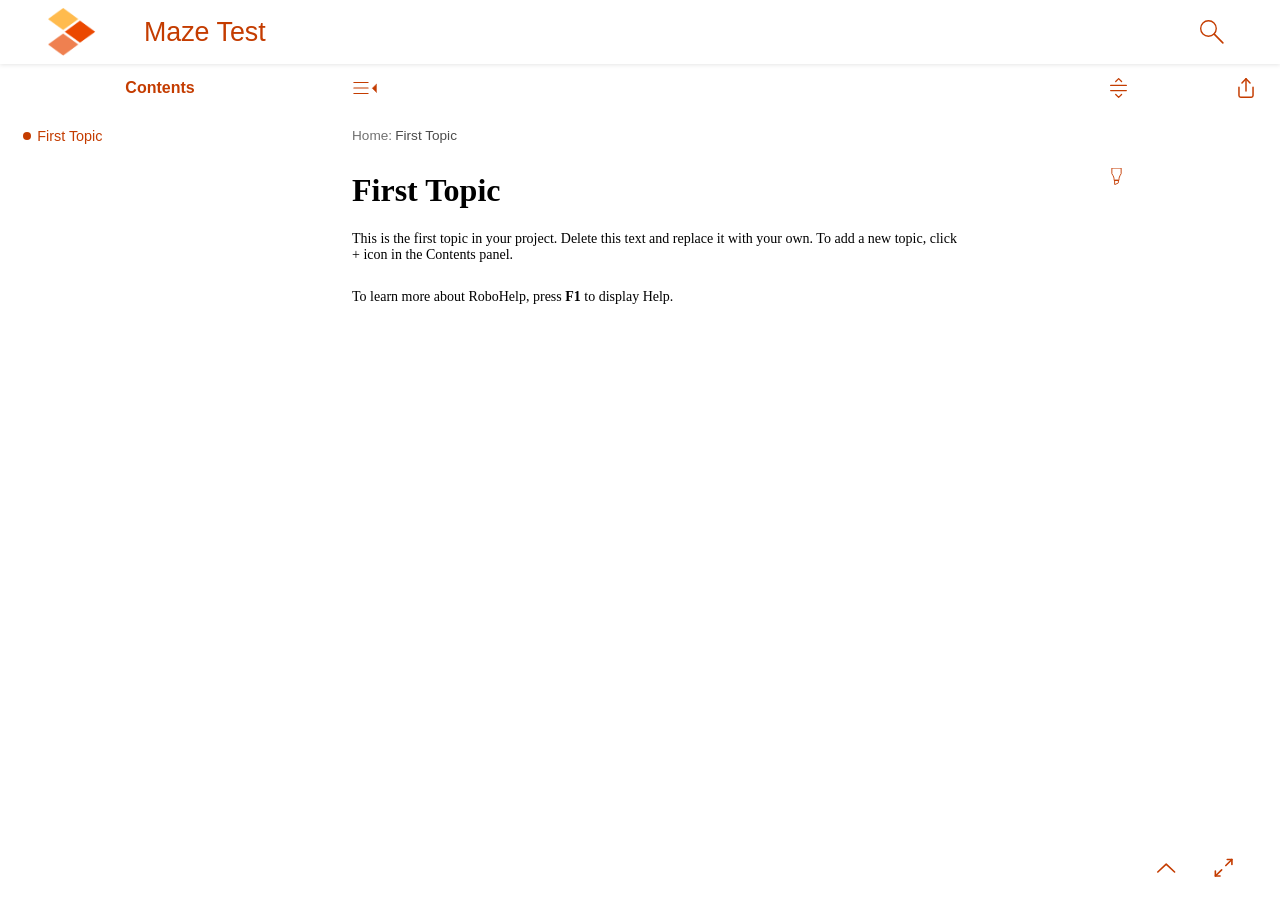
==== commit 2beec83e: "Update First_Topic.htm" ====
--- a/First_Topic.htm
+++ b/First_Topic.htm
@@ -62,6 +62,7 @@
   <script src="./template/scripts/topicpage.js"></script>
   <script src="./whxdata/layoutconfig.js"></script>
   <script src="./whxdata/brsdata.js"></script>
+  <script src="../scripts/maze-loader.js"></script>
 
   
     
@@ -69,4 +70,4 @@
             
 
 
-</body></html>+</body></html>
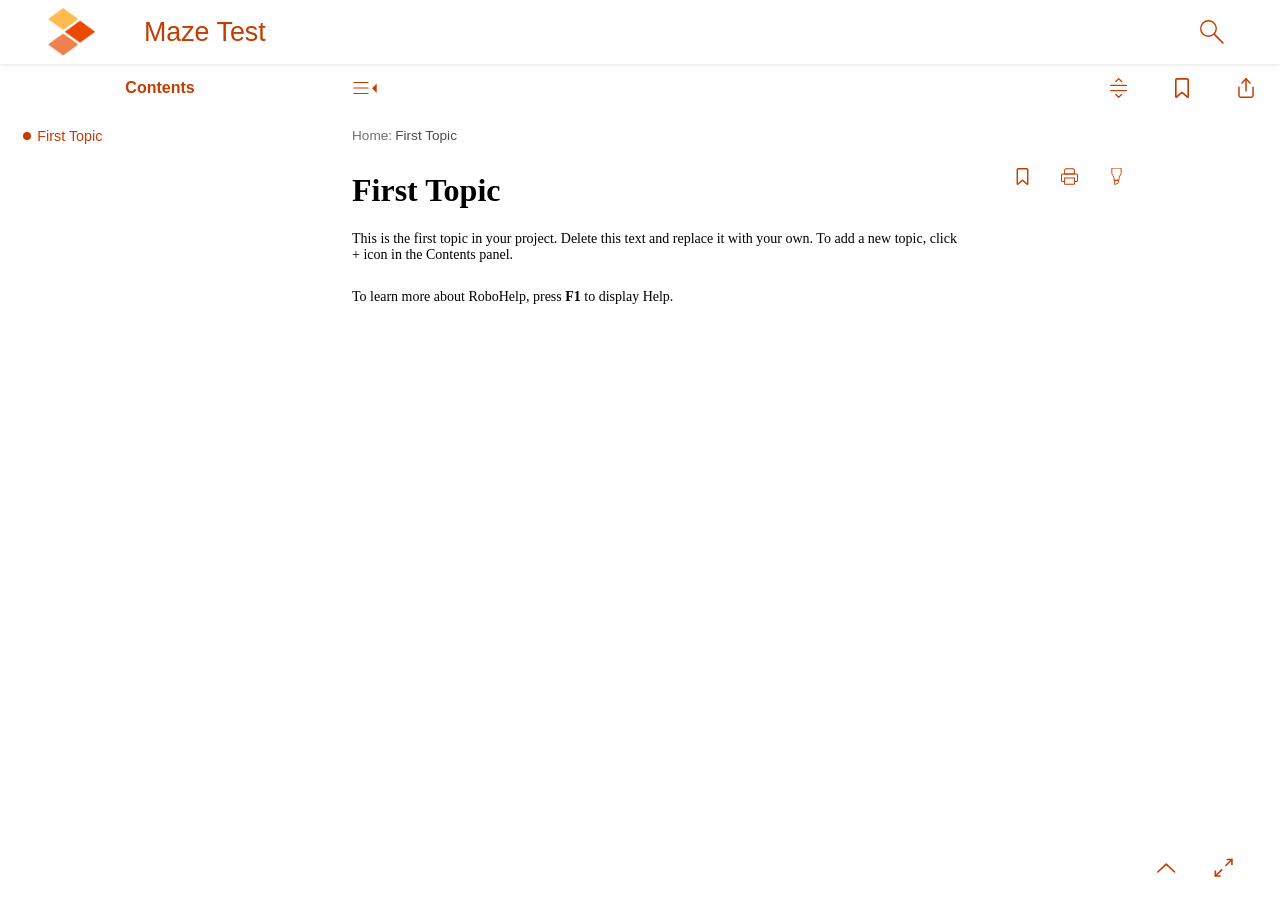
==== commit 3e3f83f4: "Add files via upload" ====
--- a/First_Topic.htm
+++ b/First_Topic.htm
@@ -62,7 +62,6 @@
   <script src="./template/scripts/topicpage.js"></script>
   <script src="./whxdata/layoutconfig.js"></script>
   <script src="./whxdata/brsdata.js"></script>
-  <script src="../scripts/maze-loader.js"></script>
 
   
     
@@ -70,4 +69,4 @@
             
 
 
-</body></html>
+</body></html>
